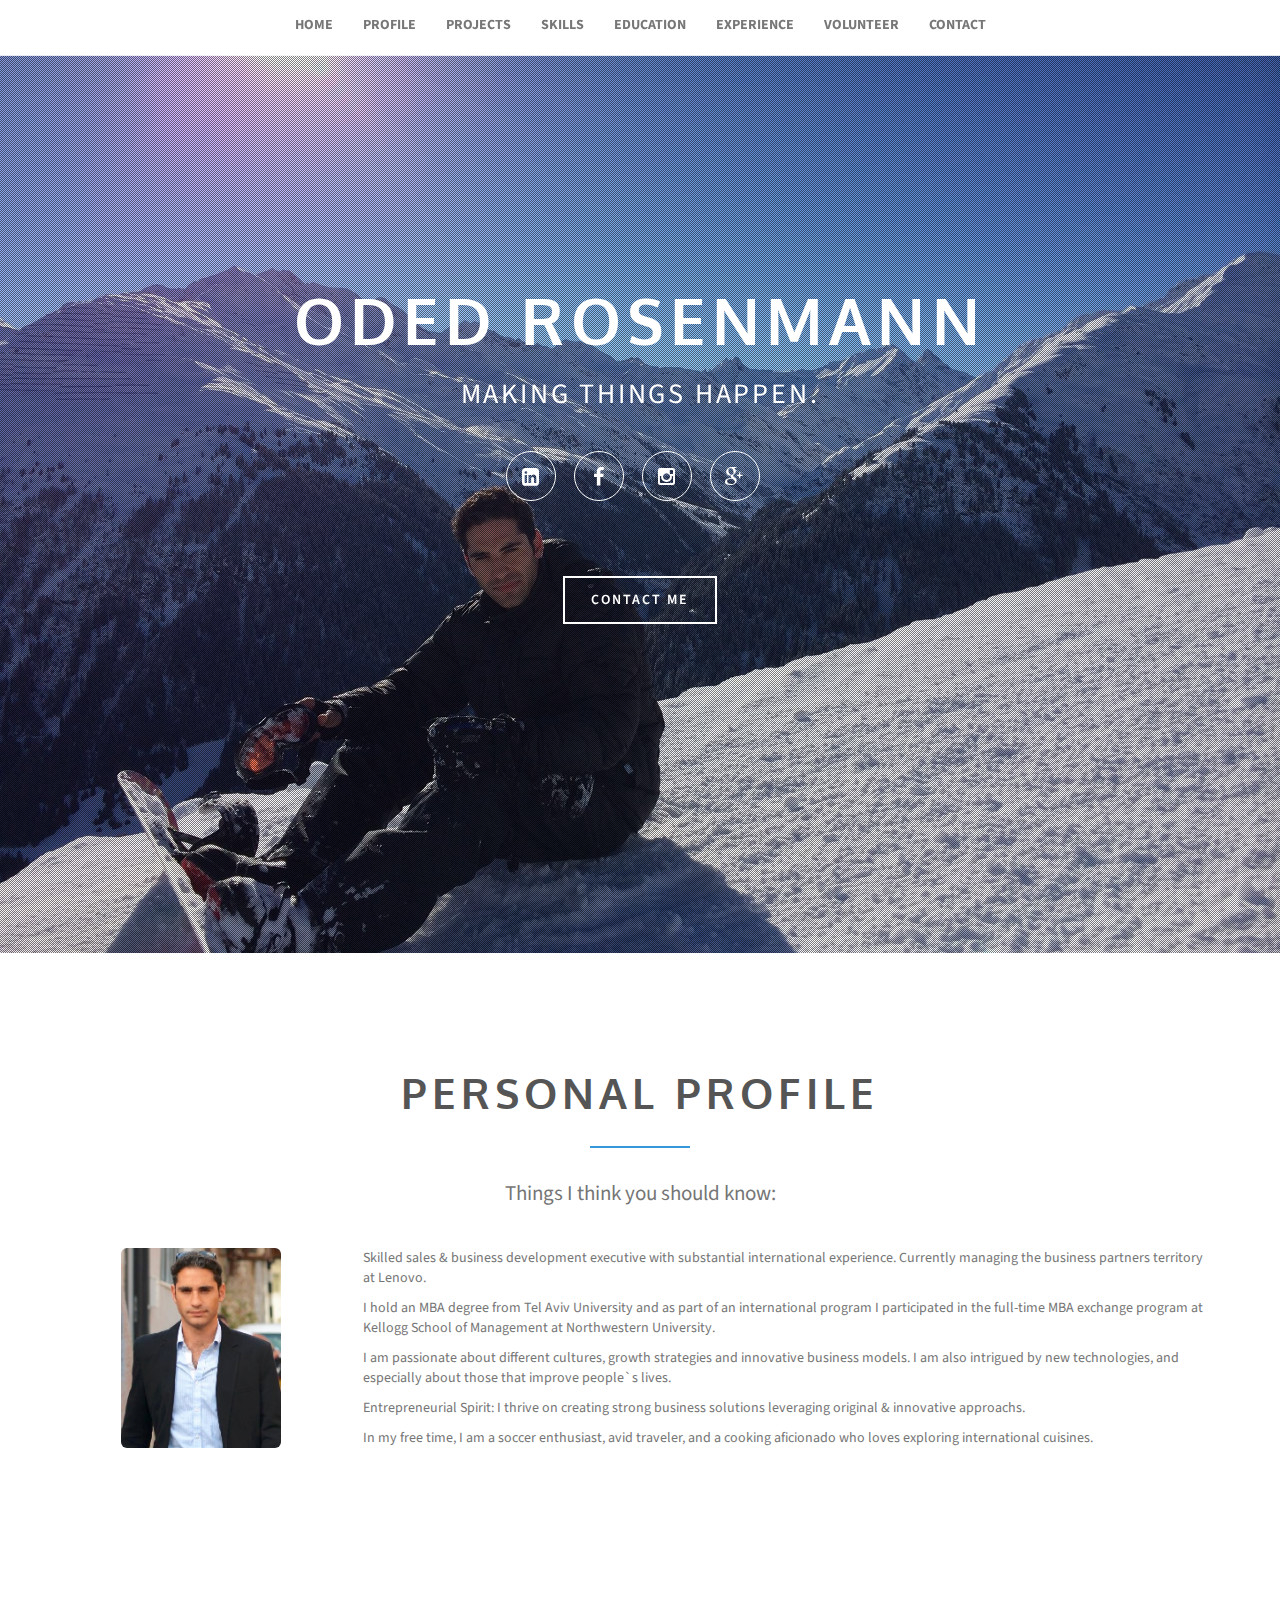
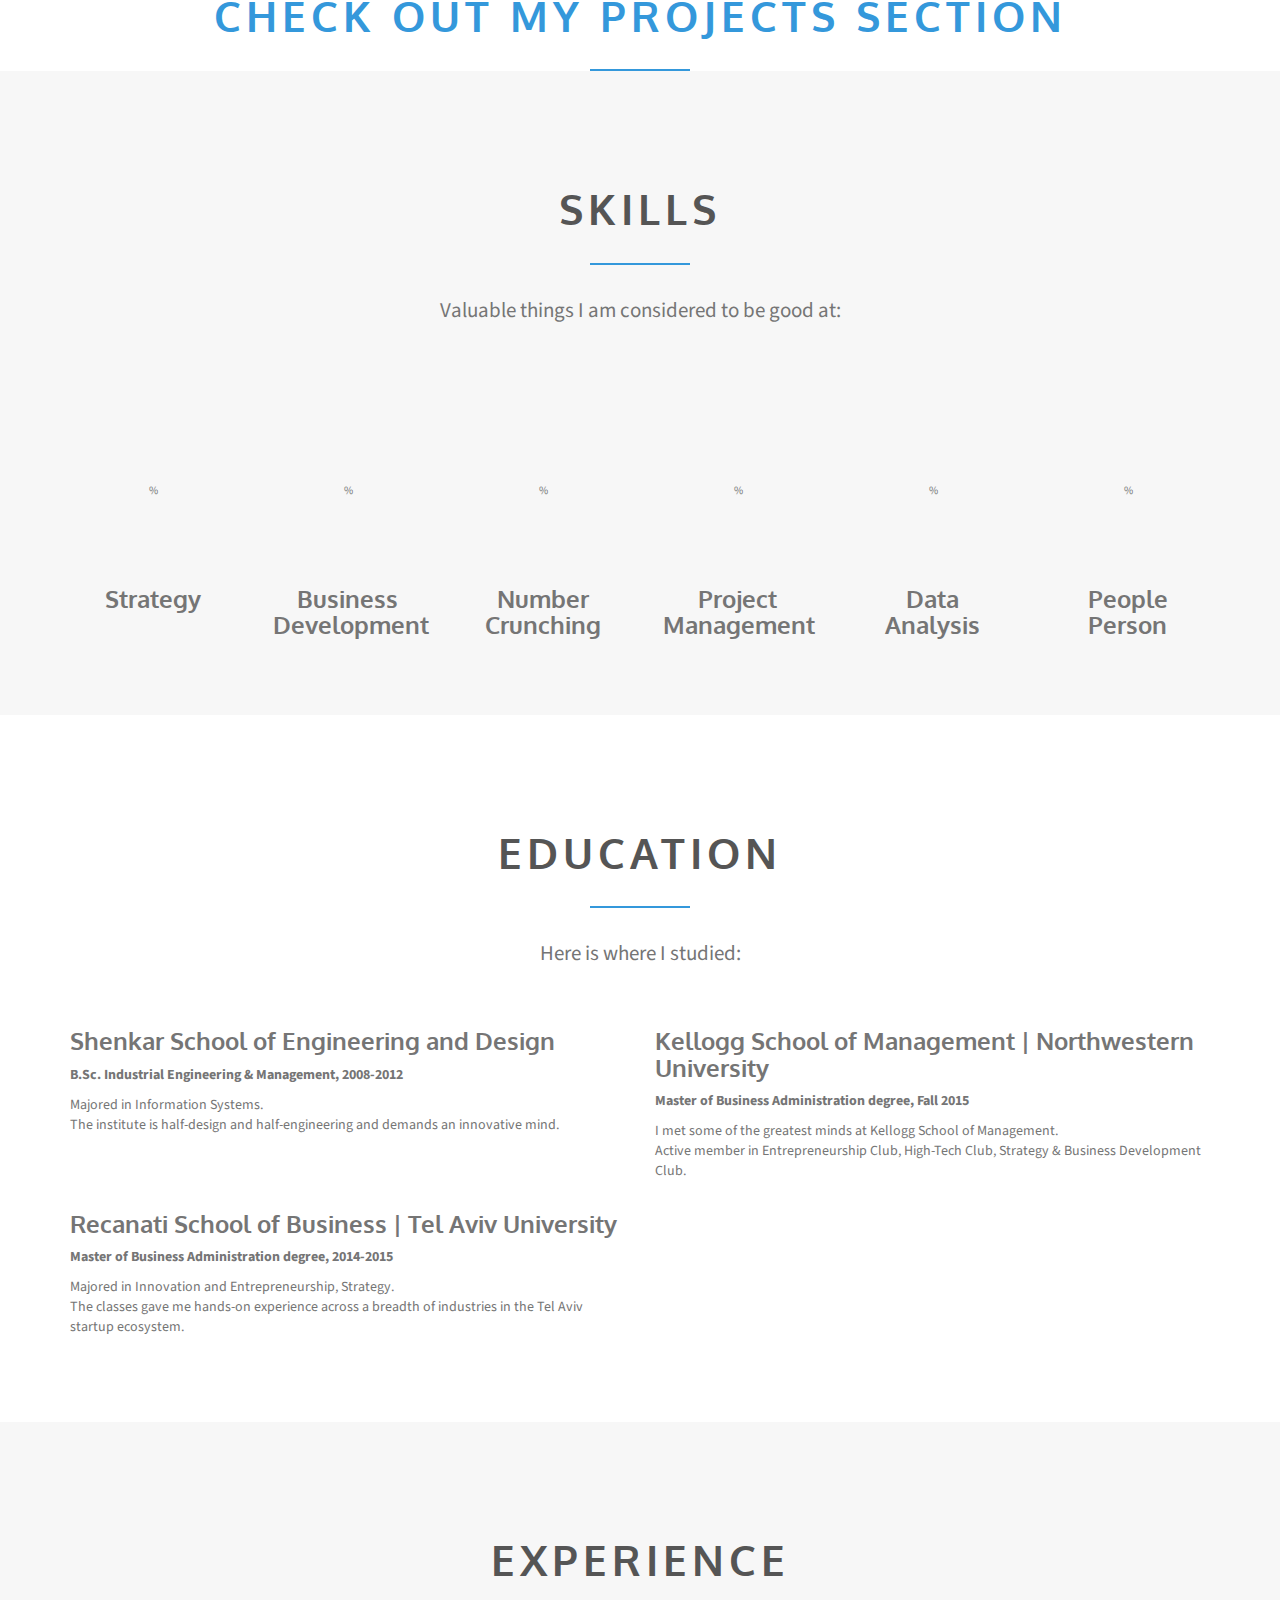
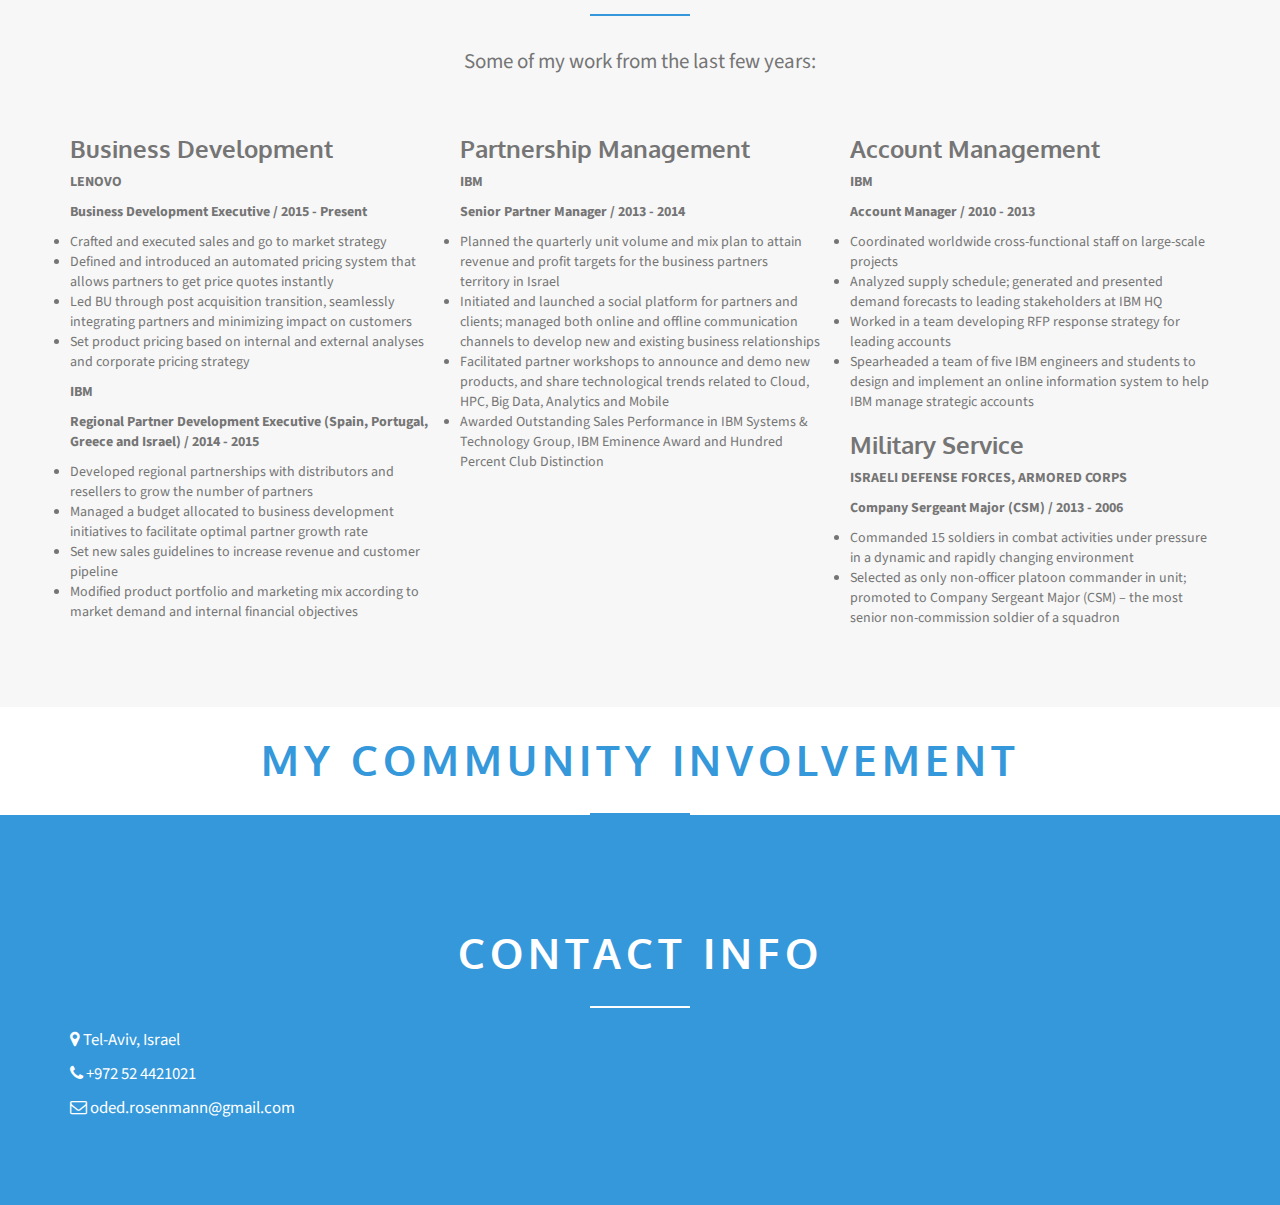
==== index.html @ b664fdc0 "beforeFinal" ====
<!DOCTYPE html>
<!--[if lt IE 7]>      <html class="no-js lt-ie9 lt-ie8 lt-ie7"> <![endif]-->
<!--[if IE 7]>         <html class="no-js lt-ie9 lt-ie8"> <![endif]-->
<!--[if IE 8]>         <html class="no-js lt-ie9"> <![endif]-->
<!--[if gt IE 8]><!-->
<html class="no-js">
<!--<![endif]-->

<head>
    <meta charset="utf-8">
    <meta http-equiv="X-UA-Compatible" content="IE=edge">
    <title>Oded Rosenmann</title>
    <meta name="description" content="">
    <meta name="viewport" content="width=device-width, initial-scale=1">
    <meta name="author" content="">

    <!-- Place favicon.ico and apple-touch-icon.png in the root directory -->

    <!-- Bootstrap core CSS -->
    <link rel="stylesheet" href="css/bootstrap.min.css">
    <!-- Fonts from Font Awsome -->
    <link rel="stylesheet" href="css/font-awesome.min.css">
    <!-- Magnific popup -->
    <link rel="stylesheet" href="css/magnific-popup.css">
  <!-- Vegas slider -->
    <link rel="stylesheet" href="css/vegas.min.css">
    <!-- Custom styles for this template -->
    <link rel="stylesheet" href="css/main.css">

    <!-- Color styles -->
    <link rel="stylesheet" href="css/colors/blue.css">
    <!-- <link rel="stylesheet" href="css/colors/yellow.css">-->
    <!-- <link rel="stylesheet" href="css/colors/red.css">-->
    <!--  <link rel="stylesheet" href="css/colors/purple.css">-->
    <!--  <link rel="stylesheet" href="css/colors/orange.css">-->
    <!--  <link rel="stylesheet" href="css/colors/green.css">-->

    <!-- Feature detection -->
    <script src="js/modernizr-2.6.2.min.js"></script>
    <!-- Fonts -->
    <link href='http://fonts.googleapis.com/css?family=Source+Sans+Pro:300,400,600,700,900,300italic,400italic,600italic,700italic,900italic' rel='stylesheet' type='text/css'>
    <link href='http://fonts.googleapis.com/css?family=Oxygen:400,700' rel='stylesheet' type='text/css'>

    <!-- HTML5 shim and Respond.js IE8 support of HTML5 elements and media queries -->
    <!--[if lt IE 9]>
          <script src="js/html5shiv.js"></script>
          <script src="js/respond.min.js"></script>
        <![endif]-->
</head>

<body>
<style type="text/css">
ul {list-style:none;} 

ul li {float:left;} 

ul li a { text-decoration:none; color:#000000; cursor:auto;}
  </style>
    <div class="navbar navbar-default navbar-static-top" role="navigation">
        <div class="container">
            <div class="navbar-header">
                <button type="button" class="navbar-toggle collapsed" data-toggle="collapse" data-target=".navbar-collapse">
                    <span class="sr-only">Toggle navigation</span>
                    <span class="icon-bar"></span>
                    <span class="icon-bar"></span>
                    <span class="icon-bar"></span>
                </button>
            </div>
            <div class="navbar-collapse collapse">
                <ul class="nav navbar-nav" id="main-menu">
                    <li><a href="#page-welcome">Home</a>
                    </li>
                    <li><a href="#page-profile">Profile</a>
                    </li>
                    <li><a href="#page-projects">Projects</a></li>
                    </li>
                    <li><a href="#page-skills">Skills</a>
                    </li>
                    <li><a href="#page-education">Education</a>
                    </li>
                    <li><a href="#page-experience">Experience</a>
                    </li>
                    <li><a href="#page-community">Volunteer</a>
                    </li>
                    <li><a href="#page-contact">Contact</a>
                    </li>
                </ul>
            </div>
            <!--/.nav-collapse -->
        </div>
    </div>
    <!-- welcome begins -->
    <section id="page-welcome" class="page-welcome">
        <div>
            <ul class="slider-controls">
                <li>
                    <a id="vegas-next" class="next" href="javascript:void(0)"></a>
                </li>
                <li>
                    <a id="vegas-prev" class="prev" href="javascript:void(0)"></a>
                </li>
            </ul>
        </div>
        <div class="container">
            <div class="row">
                <header class="centered">
                    <h1>Oded Rosenmann</h1>
                    <p>Making things happen.</p>
                </header>
                <div class="social-icons">
                    <a href="https://www.linkedin.com/in/odedrosenmann" class="btn btn-round btn-clear btn-linkedin"><i class="fa fa-linkedin-square"></i></a>
                    <a href="https://www.facebook.com/oded.rosenmann" class="btn btn-round btn-clear btn-facebook"><i class="fa fa-facebook"></i></a>
                    <a href="https://www.instagram.com/oded_rosenmann/" class="btn btn-round btn-clear btn-instagram"><i class="fa fa-instagram"></i></a>
                    <a href="https://plus.google.com/104380314868274788963" class="btn btn-round btn-clear btn-google"><i class="fa fa-google-plus"></i></a>
                </div>
                <a href="#page-contact" class="btn btn-default hire-me">Contact Me</a>
            </div>
        </div>
    </section>
    <!-- welcome ends -->
    <!-- profile begins -->
    <section id="page-profile" class="page-profile">
        <div class="container">
            <header class="section-header">
                <h2 class="section-title">Personal Profile</h2>
                <div class="spacer"></div>
                <p class="section-subtitle">Things I think you should know:</p>
            </header>
            <div class="row">
                <div class="col-md-3 col-sm-12 col-xs-12">
                    <div class="profile"><img src="img/Oded.jpg" alt="profile" class="img-rounded"/>
                    </div>
                </div>
                <div class="col-md-9 col-sm-12 col-xs-12">
                    <p>Skilled sales & business development executive with substantial international experience. Currently managing the business partners territory at Lenovo.</p>
                    <p>I hold an MBA degree from Tel Aviv University and as part of an international program I participated in the full-time MBA exchange program at Kellogg School of Management at Northwestern University.</p>
                    <p>I am passionate about different cultures, growth strategies and innovative business models. I am also intrigued by new technologies, and especially about those that improve people`s lives.</p>
                    <p>Entrepreneurial Spirit: I thrive on creating strong business solutions leveraging original & innovative approachs.</p>
                    <p>In my free time, I am a soccer enthusiast, avid traveler, and a cooking aficionado who loves exploring international cuisines.</p>
                </div>
            </div>
        </div>
    </section>
    <!-- profile ends -->
    <!-- projects begins -->
     <section id="page-projects" class="page-projects" >
       <div class="container" >
                <header class="section-header">
                    <div><p><font color="white">.</font></p></div>
                    <h4 class="section-title" href="http://odedrosenmann.github.io/projects" target="_blank"><span><a href="http://odedrosenmann.github.io/projects" target="_blank">Check out my projects section</a></span></h4>
                     <div class="spacer"></div>
                </header>
       </div>
    </section>
    <!-- projects ends -->
    <!-- skills begins -->
    <section id="page-skills" class="page-skills">
        <div class="container">

            <header class="section-header">
                <h2 class="section-title"><span>Skills</span></h2>
                <div class="spacer"></div>
                <p class="section-subtitle">Valuable things I am considered to be good at:</p>
            </header>
            <div class="row">
                <div class="col-md-2 col-sm-12 col-xs-12">
                    <span class="chart" data-percent="87">
                      <span class="percent"></span>
                    <h3>Strategy</h3>
                    </span>
                </div>
                <div class="col-md-2 col-sm-12 col-xs-12">
                    <span class="chart" data-percent="92">
                      <span class="percent"></span>
                    <h3>Business Development</h3>
                    </span>
                </div>
                <div class="col-md-2 col-sm-12 col-xs-12">
                    <span class="chart" data-percent="93">
                      <span class="percent"></span>
                    <h3>Number Crunching</h3>
                    </span>
                </div>
                <div class="col-md-2 col-sm-12 col-xs-12">
                    <span class="chart" data-percent="85">
                      <span class="percent"></span>
                    <h3>Project Management</h3>
                    </span>
                </div>
                <div class="col-md-2 col-sm-12 col-xs-12">
                    <span class="chart" data-percent="86">
                      <span class="percent"></span>
                    <h3>Data Analysis</h3>
                    </span>
                </div>
                <div class="col-md-2 col-sm-12 col-xs-12">
                    <span class="chart" data-percent="95">
                      <span class="percent"></span>
                    <h3>People Person</h3>
                    </span>
                </div>
            </div>
        </div>
    </section>
    <!-- skills ends -->
    <!-- education begins -->
    <section id="page-education" class="page-education">
        <div class="container">
            <header class="section-header">
                <h2 class="section-title"><span>Education</span></h2>
                <div class="spacer"></div>
                <p class="section-subtitle">Here is where I studied:</p>
            </header>
            <div class="row">
                <div class="col-md-6 col-sm-12 col-xs-12">
                    <article class="education">
                        <header>
                            <h3>Shenkar School of Engineering and Design</h3>
                            <p><strong>B.Sc. Industrial Engineering & Management, 2008-2012</strong></p>
                        </header>
                        <p>Majored in Information Systems.<br>The institute is half-design and half-engineering and demands an innovative mind.</p>
                    </article>
                </div>
                <div class="col-md-6 col-sm-12 col-xs-12">
                    <article class="education">
                        <header>
                            <h3>Kellogg School of Management | Northwestern University</h3>
                            <p><strong>Master of Business Administration degree, Fall 2015</strong></p>
                        </header>
                        <p>I met some of the greatest minds at Kellogg School of Management.<br>Active member in Entrepreneurship Club, High-Tech Club, Strategy & Business Development Club.</p>
                    </article>
                </div>
                <div class="col-md-6 col-sm-12 col-xs-12">
                <article class="education">
                  <header>
                    <h3>Recanati School of Business | Tel Aviv University</h3>
                    <p><strong>Master of Business Administration degree, 2014-2015</strong> </p>
                  </header>
                    <p>Majored in Innovation and Entrepreneurship, Strategy.<br>The classes gave me hands-on experience across a breadth of industries in the Tel Aviv startup ecosystem. </p>
                </article>
                </div>
            </div>
        </div>
    </section>
    <!-- education ends -->
    <!-- experience begins -->
    <section id="page-experience" class="page-experience">
        <div class="container">
            <header class="section-header">
                <h2 class="section-title"><span>Experience</span></h2>
                <div class="spacer"></div>
                <p class="section-subtitle">Some of my work from the last few years:</p>
            </header>
            <div class="row">
                <div class="col-md-4 col-sm-12 col-xs-12">
                    <article class="experience">
                        <header>
                            <h3>Business Development</h3>
                            <p><b>LENOVO</b></p>
                            <p><b>Business Development Executive / 2015 - Present</b></p>
                        </header>
                        <p>
                        <li>Crafted and executed sales and go to market strategy</li>
                        <li>Defined and introduced an automated pricing system that allows partners to get price quotes instantly</li>
                        <li>Led BU through post acquisition transition, seamlessly integrating partners and minimizing impact on customers</li>
                        <li>Set product pricing based on internal and external analyses and corporate pricing strategy</li></p>
                        <header>
                            <p><b>IBM</b></p>
                            <p><b>Regional Partner Development Executive (Spain, Portugal, Greece and Israel) / 2014 - 2015</b></p>
                        </header>
                        <p>
                        <li>Developed regional partnerships with distributors and resellers to grow the number of partners</li>
                        <li>Managed a budget allocated to business development initiatives to facilitate optimal partner growth rate</li>
                        <li>Set new sales guidelines to increase revenue and customer pipeline</li>
                        <li>Modified product portfolio and marketing mix according to market demand and internal financial objectives</li></p>
                    </article>
                </div>
                <div class="col-md-4 col-sm-12 col-xs-12">
                    <article class="experience">
                        <header>
                            <h3>Partnership Management</h3>
                            <p><b>IBM</b></p>
                            <p><b>Senior Partner Manager / 2013 - 2014</b></p>
                        </header>
                        <p>
                        <li>Planned the quarterly unit volume and mix plan to attain revenue and profit targets for the business partners territory in Israel</li>
                        <li>Initiated and launched a social platform for partners and clients; managed both online and offline communication channels to develop new and existing business relationships</li>
                        <li>Facilitated partner workshops to announce and demo new products, and share technological trends related to Cloud, HPC, Big Data, Analytics and Mobile</li>
                        <li>Awarded Outstanding Sales Performance in IBM Systems & Technology Group, IBM Eminence Award and Hundred Percent Club Distinction</li></p>
                    </article>
                </div>
                <div class="col-md-4 col-sm-12 col-xs-12">
                    <article class="experience">
                        <header>
                            <h3>Account Management</h3>
                            <p><b>IBM</b></p>
                            <p><b>Account Manager / 2010 - 2013</b></p>
                        </header>
                        <p>
                        <li>Coordinated worldwide cross-functional staff on large-scale projects</li>
                        <li>Analyzed supply schedule; generated and presented demand forecasts to leading stakeholders at IBM HQ</li>
                        <li>Worked in a team developing RFP response strategy for leading accounts</li>
                        <li>Spearheaded a team of five IBM engineers and students to design and implement an online information system to help IBM manage strategic accounts</li></p>
                        <header>
                            <h3>Military Service</h3>
                            <p><b>ISRAELI DEFENSE FORCES, ARMORED CORPS</b></p>
                            <p><b>Company Sergeant Major (CSM) / 2013 - 2006</b></p>
                        </header>
                        <p>
                        <li>Commanded 15 soldiers in combat activities under pressure in a dynamic and rapidly changing environment</li>
                        <li>Selected as only non-officer platoon commander in unit; promoted to Company Sergeant Major (CSM) – the most senior non-commission soldier of a squadron</li>
                    </article>
                </div>
            </div>
        </div>
    </section>
    <!-- experience ends -->
    <!-- community begins -->
     <section id="page-community" class="page-community" >
       <div class="container" >
                <header class="section-header">
                    <h4 class="section-title" href="http://odedrosenmann.github.io/community.html" target="_blank"><span><a href="http://odedrosenmann.github.io/community.html" target="_blank">My community involvement</a></span></h4>
                     <div class="spacer"></div>
                </header>
       </div>
    </section>
    <!-- community ends -->
    <!-- contact begins -->
    <section id="page-contact" class="page-contact">
        <div class="container">
            <header class="section-header">
                <h2 class="section-title"><span>Contact Info</span></h2>
                <div class="spacer"></div>
            </header>
            <div class="row">
                <div class="col-sm-12 col-sm-12 col-xs-12 contact-info">
                    <h3></h3>
                    <p><i class="fa fa-map-marker"></i> Tel-Aviv, Israel </p>
                    <p><i class="fa fa-phone"></i> +972 52 4421021</p>
                    <p><i class="fa fa-envelope-o"></i> oded.rosenmann@gmail.com</p>
                </div>
            </div>
            <!-- End row -->

        </div>
    </section>
    <!-- contact ends -->


    <script src="js/jquery-2.1.3.min.js"></script>
    <script src="js/bootstrap.min.js"></script>
    <script src="js/jquery.scrollTo.js"></script>
    <script src="js/jquery.nav.js"></script>
    <script src="js/jquery.sticky.js"></script>
    <script src="js/jquery.easypiechart.min.js"></script>
    <script src="js/vegas.js"></script>
    <script src="js/jquery.isotope.min.js"></script>
    <script src="js/jquery.magnific-popup.min.js"></script>
    <script src="js/waypoints.min.js"></script>
    <script src="js/jqBootstrapValidation.js"></script>
    <script src="js/contact_me.js"></script>
    <script src="js/main.js"></script>
  
</body>

</html>
---- css/vegas.min.css ----
.vegas-overlay,.vegas-slide,.vegas-slide-inner,.vegas-timer,.vegas-wrapper{position:absolute;top:0;left:0;bottom:0;right:0;overflow:hidden;border:none;padding:0;margin:0}.vegas-overlay{opacity:.5;background:url(overlays/02.png) center center}.vegas-timer{top:auto;bottom:0;height:2px}.vegas-timer-progress{width:0;height:100%;background:#fff;-webkit-transition:width ease-out;transition:width ease-out}.vegas-timer-running .vegas-timer-progress{width:100%}.vegas-slide,.vegas-slide-inner{margin:0;padding:0;background:center center no-repeat;-webkit-transform:translateZ(0);transform:translateZ(0)}body .vegas-container{overflow:hidden!important;position:relative}.vegas-video{min-width:100%;min-height:100%;width:auto;height:auto}body.vegas-container{overflow:auto;position:static;z-index:-2}body.vegas-container>.vegas-overlay,body.vegas-container>.vegas-slide,body.vegas-container>.vegas-timer{position:fixed;z-index:-1}:root body.vegas-container>.vegas-overlay,:root body.vegas-container>.vegas-slide,_::full-page-media,_:future{bottom:-76px}.vegas-transition-fade,.vegas-transition-fade2{opacity:0}.vegas-transition-fade-in,.vegas-transition-fade2-in{opacity:1}.vegas-transition-fade2-out{opacity:0}.vegas-transition-blur,.vegas-transition-blur2{opacity:0;-webkit-filter:blur(32px);filter:blur(32px)}.vegas-transition-blur-in,.vegas-transition-blur2-in{opacity:1;-webkit-filter:blur(0px);filter:blur(0px)}.vegas-transition-blur2-out{opacity:0}.vegas-transition-flash,.vegas-transition-flash2{opacity:0;-webkit-filter:brightness(25);filter:brightness(25)}.vegas-transition-flash-in,.vegas-transition-flash2-in{opacity:1;-webkit-filter:brightness(1);filter:brightness(1)}.vegas-transition-flash2-out{opacity:0;-webkit-filter:brightness(25);filter:brightness(25)}.vegas-transition-negative,.vegas-transition-negative2{opacity:0;-webkit-filter:invert(100%);filter:invert(100%)}.vegas-transition-negative-in,.vegas-transition-negative2-in{opacity:1;-webkit-filter:invert(0);filter:invert(0)}.vegas-transition-negative2-out{opacity:0;-webkit-filter:invert(100%);filter:invert(100%)}.vegas-transition-burn,.vegas-transition-burn2{opacity:0;-webkit-filter:contrast(1000%) saturate(1000%);filter:contrast(1000%) saturate(1000%)}.vegas-transition-burn-in,.vegas-transition-burn2-in{opacity:1;-webkit-filter:contrast(100%) saturate(100%);filter:contrast(100%) saturate(100%)}.vegas-transition-burn2-out{opacity:0;-webkit-filter:contrast(1000%) saturate(1000%);filter:contrast(1000%) saturate(1000%)}.vegas-transition-slideLeft,.vegas-transition-slideLeft2{-webkit-transform:translateX(100%);-ms-transform:translateX(100%);transform:translateX(100%)}.vegas-transition-slideLeft-in,.vegas-transition-slideLeft2-in{-webkit-transform:translateX(0%);-ms-transform:translateX(0%);transform:translateX(0%)}.vegas-transition-slideLeft2-out,.vegas-transition-slideRight,.vegas-transition-slideRight2{-webkit-transform:translateX(-100%);-ms-transform:translateX(-100%);transform:translateX(-100%)}.vegas-transition-slideRight-in,.vegas-transition-slideRight2-in{-webkit-transform:translateX(0%);-ms-transform:translateX(0%);transform:translateX(0%)}.vegas-transition-slideRight2-out{-webkit-transform:translateX(100%);-ms-transform:translateX(100%);transform:translateX(100%)}.vegas-transition-slideUp,.vegas-transition-slideUp2{-webkit-transform:translateY(100%);-ms-transform:translateY(100%);transform:translateY(100%)}.vegas-transition-slideUp-in,.vegas-transition-slideUp2-in{-webkit-transform:translateY(0%);-ms-transform:translateY(0%);transform:translateY(0%)}.vegas-transition-slideDown,.vegas-transition-slideDown2,.vegas-transition-slideUp2-out{-webkit-transform:translateY(-100%);-ms-transform:translateY(-100%);transform:translateY(-100%)}.vegas-transition-slideDown-in,.vegas-transition-slideDown2-in{-webkit-transform:translateY(0%);-ms-transform:translateY(0%);transform:translateY(0%)}.vegas-transition-slideDown2-out{-webkit-transform:translateY(100%);-ms-transform:translateY(100%);transform:translateY(100%)}.vegas-transition-zoomIn,.vegas-transition-zoomIn2{-webkit-transform:scale(0);-ms-transform:scale(0);transform:scale(0);opacity:0}.vegas-transition-zoomIn-in,.vegas-transition-zoomIn2-in{-webkit-transform:scale(1);-ms-transform:scale(1);transform:scale(1);opacity:1}.vegas-transition-zoomIn2-out,.vegas-transition-zoomOut,.vegas-transition-zoomOut2{-webkit-transform:scale(2);-ms-transform:scale(2);transform:scale(2);opacity:0}.vegas-transition-zoomOut-in,.vegas-transition-zoomOut2-in{-webkit-transform:scale(1);-ms-transform:scale(1);transform:scale(1);opacity:1}.vegas-transition-zoomOut2-out{-webkit-transform:scale(0);-ms-transform:scale(0);transform:scale(0);opacity:0}.vegas-transition-swirlLeft,.vegas-transition-swirlLeft2{-webkit-transform:scale(2) rotate(35deg);-ms-transform:scale(2) rotate(35deg);transform:scale(2) rotate(35deg);opacity:0}.vegas-transition-swirlLeft-in,.vegas-transition-swirlLeft2-in{-webkit-transform:scale(1) rotate(0deg);-ms-transform:scale(1) rotate(0deg);transform:scale(1) rotate(0deg);opacity:1}.vegas-transition-swirlLeft2-out,.vegas-transition-swirlRight,.vegas-transition-swirlRight2{-webkit-transform:scale(2) rotate(-35deg);-ms-transform:scale(2) rotate(-35deg);transform:scale(2) rotate(-35deg);opacity:0}.vegas-transition-swirlRight-in,.vegas-transition-swirlRight2-in{-webkit-transform:scale(1) rotate(0deg);-ms-transform:scale(1) rotate(0deg);transform:scale(1) rotate(0deg);opacity:1}.vegas-transition-swirlRight2-out{-webkit-transform:scale(2) rotate(35deg);-ms-transform:scale(2) rotate(35deg);transform:scale(2) rotate(35deg);opacity:0}.vegas-animation-kenburns{-webkit-animation:kenburns ease-out;animation:kenburns ease-out}@-webkit-keyframes kenburns{0%{-webkit-transform:scale(1.5);transform:scale(1.5)}100%{-webkit-transform:scale(1);transform:scale(1)}}@keyframes kenburns{0%{-webkit-transform:scale(1.5);transform:scale(1.5)}100%{-webkit-transform:scale(1);transform:scale(1)}}.vegas-animation-kenburnsUp{-webkit-animation:kenburnsUp ease-out;animation:kenburnsUp ease-out}@-webkit-keyframes kenburnsUp{0%{-webkit-transform:scale(1.5) translate(0,10%);transform:scale(1.5) translate(0,10%)}100%{-webkit-transform:scale(1) translate(0,0);transform:scale(1) translate(0,0)}}@keyframes kenburnsUp{0%{-webkit-transform:scale(1.5) translate(0,10%);transform:scale(1.5) translate(0,10%)}100%{-webkit-transform:scale(1) translate(0,0);transform:scale(1) translate(0,0)}}.vegas-animation-kenburnsDown{-webkit-animation:kenburnsDown ease-out;animation:kenburnsDown ease-out}@-webkit-keyframes kenburnsDown{0%{-webkit-transform:scale(1.5) translate(0,-10%);transform:scale(1.5) translate(0,-10%)}100%{-webkit-transform:scale(1) translate(0,0);transform:scale(1) translate(0,0)}}@keyframes kenburnsDown{0%{-webkit-transform:scale(1.5) translate(0,-10%);transform:scale(1.5) translate(0,-10%)}100%{-webkit-transform:scale(1) translate(0,0);transform:scale(1) translate(0,0)}}.vegas-animation-kenburnsLeft{-webkit-animation:kenburnsLeft ease-out;animation:kenburnsLeft ease-out}@-webkit-keyframes kenburnsLeft{0%{-webkit-transform:scale(1.5) translate(10%,0);transform:scale(1.5) translate(10%,0)}100%{-webkit-transform:scale(1) translate(0,0);transform:scale(1) translate(0,0)}}@keyframes kenburnsLeft{0%{-webkit-transform:scale(1.5) translate(10%,0);transform:scale(1.5) translate(10%,0)}100%{-webkit-transform:scale(1) translate(0,0);transform:scale(1) translate(0,0)}}.vegas-animation-kenburnsRight{-webkit-animation:kenburnsRight ease-out;animation:kenburnsRight ease-out}@-webkit-keyframes kenburnsRight{0%{-webkit-transform:scale(1.5) translate(-10%,0);transform:scale(1.5) translate(-10%,0)}100%{-webkit-transform:scale(1) translate(0,0);transform:scale(1) translate(0,0)}}@keyframes kenburnsRight{0%{-webkit-transform:scale(1.5) translate(-10%,0);transform:scale(1.5) translate(-10%,0)}100%{-webkit-transform:scale(1) translate(0,0);transform:scale(1) translate(0,0)}}.vegas-animation-kenburnsUpLeft{-webkit-animation:kenburnsUpLeft ease-out;animation:kenburnsUpLeft ease-out}@-webkit-keyframes kenburnsUpLeft{0%{-webkit-transform:scale(1.5) translate(10%,10%);transform:scale(1.5) translate(10%,10%)}100%{-webkit-transform:scale(1) translate(0,0);transform:scale(1) translate(0,0)}}@keyframes kenburnsUpLeft{0%{-webkit-transform:scale(1.5) translate(10%,10%);transform:scale(1.5) translate(10%,10%)}100%{-webkit-transform:scale(1) translate(0,0);transform:scale(1) translate(0,0)}}.vegas-animation-kenburnsUpRight{-webkit-animation:kenburnsUpRight ease-out;animation:kenburnsUpRight ease-out}@-webkit-keyframes kenburnsUpRight{0%{-webkit-transform:scale(1.5) translate(-10%,10%);transform:scale(1.5) translate(-10%,10%)}100%{-webkit-transform:scale(1) translate(0,0);transform:scale(1) translate(0,0)}}@keyframes kenburnsUpRight{0%{-webkit-transform:scale(1.5) translate(-10%,10%);transform:scale(1.5) translate(-10%,10%)}100%{-webkit-transform:scale(1) translate(0,0);transform:scale(1) translate(0,0)}}.vegas-animation-kenburnsDownLeft{-webkit-animation:kenburnsDownLeft ease-out;animation:kenburnsDownLeft ease-out}@-webkit-keyframes kenburnsDownLeft{0%{-webkit-transform:scale(1.5) translate(10%,-10%);transform:scale(1.5) translate(10%,-10%)}100%{-webkit-transform:scale(1) translate(0,0);transform:scale(1) translate(0,0)}}@keyframes kenburnsDownLeft{0%{-webkit-transform:scale(1.5) translate(10%,-10%);transform:scale(1.5) translate(10%,-10%)}100%{-webkit-transform:scale(1) translate(0,0);transform:scale(1) translate(0,0)}}.vegas-animation-kenburnsDownRight{-webkit-animation:kenburnsDownRight ease-out;animation:kenburnsDownRight ease-out}@-webkit-keyframes kenburnsDownRight{0%{-webkit-transform:scale(1.5) translate(-10%,-10%);transform:scale(1.5) translate(-10%,-10%)}100%{-webkit-transform:scale(1) translate(0,0);transform:scale(1) translate(0,0)}}@keyframes kenburnsDownRight{0%{-webkit-transform:scale(1.5) translate(-10%,-10%);transform:scale(1.5) translate(-10%,-10%)}100%{-webkit-transform:scale(1) translate(0,0);transform:scale(1) translate(0,0)}}
---- css/main.css ----
/* ==========================================================================
   Articulate v1.0
   ========================================================================== */
/* ==========================================================================
   Base styles
   ========================================================================== */

html, body {
    height: 100%;
    width: 100%;
    font-family: 'Source Sans Pro', Helvetica, Arial, sans-serif;
    color: #757575;
}
img {
    width: 160px;
    display: block;
    margin-left: auto;
    margin-right: auto;
}
a:link, a:visited {
    outline: 0;
}
a:hover, a:active {
    text-decoration: none;
}
h1, h2, h3, h4, h5, h6 {
    font-family: 'Oxygen', sans-serif;
    font-weight: 700;
}
/* ==========================================================================
   Navigation
   ========================================================================== */

.navbar {
    width: 100%;
}
.navbar-default {
    background: rgba(255, 255, 255, 0.85);
    border: none;
    color: #777;
    text-transform: uppercase;
    display: inline-block;
    text-align: center;
    position: fixed;
}
.navbar-nav {
    margin: 0 auto;
    padding: 0;
    list-style: none;
    display: inline-block;
    float: none;
    font-size: 1em;
    font-weight: bold;
}
.navbar-default .navbar-nav>li>a:hover, .navbar-default .navbar-nav>li>a:focus {
    background-color: transparent;
}
.navbar-default .navbar-nav>.active>a, .navbar-default .navbar-nav>.active>a:hover, .navbar-default .navbar-nav>.active>a:focus {
    background: none;
}
/* ==========================================================================
  Layout 
   ========================================================================== */

#page-welcome {
    width: 100%;
    height: 100%!important;
    position: relative;
    overflow: hidden;
    text-align: center;
    -webkit-background-size: cover;
    -moz-background-size: cover;
    -o-background-size: cover;
    background-size: cover;
}
#page-welcome header {
    color: #fff;
    padding-top: 20%;
}
#page-welcome header h1 {
    margin: 0;
    padding: 0;
    font-size: 4.5em;
    font-weight: 700;
    letter-spacing: 0.1em;
    line-height: 1em;
    text-transform: uppercase;
}
#page-welcome header p {
    font-size: 2em;
    display: inline-block;
    margin-bottom: 5px;
    padding: 0 8px;
    letter-spacing: 0.1em;
    line-height: 3em;
    text-transform: uppercase;
}
#page-profile {
    padding: 75px 0;
    background: #fff;
}
#page-skills {
    padding: 75px 0;
    background: #f7f7f7;
    text-align: center;
}
#page-education {
    padding: 75px 0;
    background: #fff;
}
#page-experience {
    padding: 75px 0;
    background: #f7f7f7;
}
#page-portfolio {
    padding: 75px 0;
    background: #fff;
}
#page-contact {
    padding: 75px 0;
}
#page-contact .contact-info p {
    font-size: 1.2em;
}
/* ==========================================================================
   Portfolio   
   ========================================================================== */

#grid-controls-wrapper {
    text-align: center;
    float: none;
    width: 100%;
}
.center-pills {
    display: inline-block;
}
#grid .mix {
    width: 200px;
    height: 150px;
    vertical-align: top;
    margin: 15px 15px 15px 0;
    color: #fff;
    text-align: center;
}
#grid .mix .thumbnail {
    border: 2px thin #F7F7F7;
    padding: 0;
    border-radius: 0;
}
#grid .mix .overlay {
    width: 200px;
    height: 200px;
    position: absolute;
    opacity: 0;
	top:0;
}
#grid .mix .overlay:hover {
    opacity: .8;
}
#grid .mix .overlay i {
    font-size: 2em;
    opacity: 1;
    color: #fff;
    padding-top: 30%;
}
.isotope-item {
    z-index: 2;
}
.isotope-hidden.isotope-item {
    pointer-events: none;
    z-index: 1;
}
.isotope, .isotope .isotope-item {
    /* change duration value to whatever you like */
    
    -webkit-transition-duration: 0.8s;
    -moz-transition-duration: 0.8s;
    -ms-transition-duration: 0.8s;
    -o-transition-duration: 0.8s;
    transition-duration: 0.8s;
}
.isotope {
    -webkit-transition-property: height, width;
    -moz-transition-property: height, width;
    -ms-transition-property: height, width;
    -o-transition-property: height, width;
    transition-property: height, width;
}
.isotope .isotope-item {
    -webkit-transition-property: -webkit-transform, opacity;
    -moz-transition-property: -moz-transform, opacity;
    -ms-transition-property: -ms-transform, opacity;
    -o-transition-property: -o-transform, opacity;
    transition-property: transform, opacity;
}
/**** disabling Isotope CSS3 transitions ****/

.isotope.no-transition, .isotope.no-transition .isotope-item, .isotope .isotope-item.no-transition {
    -webkit-transition-duration: 0s;
    -moz-transition-duration: 0s;
    -ms-transition-duration: 0s;
    -o-transition-duration: 0s;
    transition-duration: 0s;
}
/* ==========================================================================
   Vegas slider
   ========================================================================== */

.vegas-loading {
    border-radius: 10px;
    background: #000;
    background: rgba(0, 0, 0, 0.7);
    background: url(../img/loading.gif) no-repeat center center;
    height: 32px;
    left: 20px;
    position: fixed;
    top: 20px;
    width: 32px;
    z-index: 0;
}
.vegas-overlay {
    background: transparent url(../img/overlays/16.png);
    opacity: 0.5;
    
}
.vegas-background {
    -ms-interpolation-mode: bicubic;
    image-rendering: optimizeQuality;
    max-width: none !important;
    /* counteracts global img modification by twitter bootstrap library */
    
    z-index: -2;
}
.vegas-overlay, .vegas-background {
    -webkit-user-select: none;
    -khtml-user-select: none;
    -moz-user-select: none;
    -ms-user-select: none;
    user-select: none;
}
.slider-controls {
    opacity: 0;
    padding: 0;
    margin: 0;
    -webkit-transition: all 0.4s ease-in-out;
    -moz-transition: all 0.4s ease-in-out;
    -o-transition: all 0.4s ease-in-out;
    transition: all 0.4s ease-in-out;
}
.slider-controls li {
    list-style: none;
}
#page-welcome:hover .slider-controls {
    opacity: 1;
    -webkit-transition: all 0.4s ease-in-out;
    -moz-transition: all 0.4s ease-in-out;
    -o-transition: all 0.4s ease-in-out;
    transition: all 0.4s ease-in-out;
}
.slider-controls li a {
    position: absolute;
    z-index: 10;
    top: 40%;
    width: 60px;
    height: 60px;
    cursor: pointer;
}
.next {
    background: url("../img/next.png");
    margin-right: 70px;
    right: 0;
    opacity: 0.3;
}
.prev {
    background: url("../img/prev.png");
    margin-left: 70px;
    left: 0;
    opacity: 0.3;
}
.next:hover, .prev:hover {
    opacity: 1;
}
/* ==========================================================================
   Dividers
   ========================================================================== */

.section-header {
    text-align: center;
}
.section-header p {
    font-size: 1.5em;
}
.section-title {
    font-size: 3em;
    font-weight: 700;
    letter-spacing: 5px;
    text-align: center;
    color: #555555;
    text-transform: uppercase;
    padding: 20px 0;
}
.spacer {
    width: 100px;
    height: 2px;
    margin: auto;
}
.section-subtitle {
    text-align: center;
    padding: 30px 0;
}
/* ==========================================================================
   Forms
   ========================================================================== */

.form-control {
    box-shadow: none;
    -webkit-box-shadow: none;
    border: none;
}
.btn.btn-default {
    margin: 40px auto 0;
    background: transparent;
    position: relative;
    color: #fff;
    font-size: 1em;
    text-transform: uppercase;
    font-weight: 600;
    text-align: center;
    padding: 12px 26px 12px;
    cursor: pointer;
    border: 2px solid #4cddf3;
    border-radius: 0;
    letter-spacing: 2px;
    pointer-events: auto;
    border-color: #fff;
    -webkit-transition: all 0.1s ease-in-out;
    -moz-transition: all 0.1s ease-in-out;
    -o-transition: all 0.1s ease-in-out;
    transition: all 0.1s ease-in-out;
}
.btn.btn-default:hover, .btn.btn-default:active {
    background: #fff;
    border-color: #fff;
    color: fff;
}
input, .input-lg, button {
    border-radius: 0;
}
.control-group.error input, .control-group.error select, .control-group.error textarea {
    border-color: #b94a48;
    -webkit-box-shadow: inset 0 1px 1px rgba(0, 0, 0, 0.075);
    -moz-box-shadow: inset 0 1px 1px rgba(0, 0, 0, 0.075);
    box-shadow: inset 0 1px 1px rgba(0, 0, 0, 0.075);
}
.control-group.error .checkbox, .control-group.error .radio, .control-group.error input, .control-group.error select, .control-group.error textarea {
    color: #b94a48;
}
label.error {
    color: #fff;
    background: #b94a48;
    border: solid thin #fff;
    padding: 3px 5px;
}
label.valid {
    color: #fff;
    background: #5CB85C;
    border: solid thin #fff;
    padding: 3px 5px;
}
.help-block ul{
      list-style: none;
      margin: 0;
      padding: 0;
}

.help-block ul li{
 background: #b94a48;
  color: #fff;
  padding: 4px 18px;
}
/* ==========================================================================
   Charts   
   ========================================================================== */

.chart {
    position: relative;
    display: inline-block;
    width: 150px;
    height: 150px;
    margin-top: 50px;
    margin-bottom: 50px;
    text-align: center;
}
.chart canvas {
    position: absolute;
    top: 0;
    left: 0;
}
.percent {
    display: inline-block;
    line-height: 150px;
    z-index: 2;
}
.percent:after {
    content: '%';
    margin-left: 0.1em;
    font-size: .8em;
}
/* ==========================================================================
   Social icons
   ========================================================================== */

.social-icons .btn {
    margin-right: 15px;
}
.social-icons {
    padding-top: 10px;
    margin-bottom: 35px;
}
.social-icons .btn.btn-clear {
    border: 1px solid #fff;
}
.btn-round {
    border-radius: 50%;
    width: 50px;
    height: 50px;
    display: inline-block;
    padding: 0;
}
.btn-round i {
    font-size: 20px;
    top: 15px;
    position: relative;
}
.btn.btn-clear {
    border: 1px solid #fff;
    color: #fff;
    background: none;
    background-color: none;
    font-weight: bold;
    -webkit-transition-duration: 0.8s;
    -moz-transition-duration: 0.8s;
    -o-transition-duration: 0.8s;
    transition-duration: 0.8s;
    -webkit-transition-property: -webkit-transform;
    -moz-transition-property: -moz-transform;
    -o-transition-property: -o-transform;
    transition-property: transform;
}
.btn.btn-clear:hover, .btn.btn-clear.selected {
    background: #fff;
    -webkit-transform: rotate(360deg);
    -moz-transform: rotate(360deg);
    -o-transform: rotate(360deg);
}
.btn-twitter:hover {
    color: #2BA9E0;
}
.btn-facebook:hover {
    color: #204385;
}
.btn-dribbble:hover {
    color: #D92C85;
}
.btn-instagram:hover {
    color: #BAB1A8;
}
.btn-linkedin:hover {
    color: #015786;
}
.btn-pinterest:hover {
    color: #CA2128;
}
.btn-google:hover {
    color: #D3492C;
}
/* ==========================================================================
   Helper classes
   ========================================================================== */

.left {
    float: left;
}
.right {
    float: right;
}
.text-center {
    text-align: center;
}
.centered {
    margin-left: auto;
    margin-right: auto;
    float: none;
}
/* ==========================================================================
   Responsive Settings
   ========================================================================== */

@media(max-width:992px) {
    #page-profile .profile {
        margin: 0 auto 20px auto;
    }
}
@media (max-width: 479px) {
    #page-welcome header h1 {
        font-size: 2em;
    }
    #page-welcome header p {
        font-size: 1em;
        line-height: 3em;
    }
    .section-title {
        font-size: 1.5em;
    }
    .section-header p {
        font-size: 1.2em;
    }
    #page-skills {
        text-align: center;
    }
    #grid {
        text-align: center;
    }
    #page-profile .profile {
        margin: 0 auto 20px auto;
    }
    #grid .mix .overlay:hover{
        opacity:0.8;
    }
    #grid .mix .overlay{
        width:200px;
        height:150px;
        position:absolute;
    }
    
}
---- css/colors/blue.css ----
/* Blue - #3498db */


a:link,a:visited,.navbar-default .navbar-nav>li>a:hover, 
.navbar-default .navbar-nav>li>a:focus,a:hover,a:active,.navbar-default .navbar-nav>.active>a, 
.navbar-default .navbar-nav>.active>a:hover, 
.navbar-default .navbar-nav>.active>a:focus{
	color:#3498db;
}

.spacer,.nav-pills>li.active>a, .nav-pills>li.active>a:hover, .nav-pills>li.active>a:focus,#grid .mix .overlay {

background: #3498db;
}

#page-contact{
	background: #3498db;
	color:#fff;
}

#page-contact .spacer{
	background: #fff;
}

#page-contact .section-title{
	color:#fff;
}

.btn.btn-default:hover,
.btn.btn-default:active{
    color:#3498db;
}
---- css/colors/yellow.css ----
/* yellow - #f1c40f */


a:link,a:visited,.navbar-default .navbar-nav>li>a:hover, 
.navbar-default .navbar-nav>li>a:focus,a:hover,a:active,.navbar-default .navbar-nav>.active>a, 
.navbar-default .navbar-nav>.active>a:hover, 
.navbar-default .navbar-nav>.active>a:focus{
	color:#f1c40f;
}

.spacer,.nav-pills>li.active>a, .nav-pills>li.active>a:hover, .nav-pills>li.active>a:focus,#grid .mix .overlay {

background: #f1c40f;
}

#page-contact{
	background: #f1c40f;
	color:#fff;
}

#page-contact .spacer{
	background: #fff;
}

#page-contact .section-title{
	color:#fff;
}

.btn.btn-default:hover,
.btn.btn-default:active{
    color:#f1c40f;
}
---- css/colors/red.css ----
/* red - #e74c3c */


a:link,a:visited,.navbar-default .navbar-nav>li>a:hover, 
.navbar-default .navbar-nav>li>a:focus,a:hover,a:active,.navbar-default .navbar-nav>.active>a, 
.navbar-default .navbar-nav>.active>a:hover, 
.navbar-default .navbar-nav>.active>a:focus{
	color:#e74c3c;
}

.spacer,.nav-pills>li.active>a, .nav-pills>li.active>a:hover, .nav-pills>li.active>a:focus,#grid .mix .overlay {

background: #e74c3c;
}

#page-contact{
	background: #e74c3c;
	color:#fff;
}

#page-contact .spacer{
	background: #fff;
}

#page-contact .section-title{
	color:#fff;
}

.btn.btn-default:hover,
.btn.btn-default:active{
    color:#e74c3c;
}
---- css/colors/purple.css ----
/* purple - #9b59b6 */


a:link,a:visited,.navbar-default .navbar-nav>li>a:hover, 
.navbar-default .navbar-nav>li>a:focus,a:hover,a:active,.navbar-default .navbar-nav>.active>a, 
.navbar-default .navbar-nav>.active>a:hover, 
.navbar-default .navbar-nav>.active>a:focus{
	color:#9b59b6;
}

.spacer,.nav-pills>li.active>a, .nav-pills>li.active>a:hover, .nav-pills>li.active>a:focus,#grid .mix .overlay {

background: #9b59b6;
}

#page-contact{
	background: #9b59b6;
	color:#fff;
}

#page-contact .spacer{
	background: #fff;
}

#page-contact .section-title{
	color:#fff;
}

.btn.btn-default:hover,
.btn.btn-default:active{
    color:#9b59b6;
}
---- css/colors/orange.css ----
/* orange - #e67e22 */


a:link,a:visited,.navbar-default .navbar-nav>li>a:hover, 
.navbar-default .navbar-nav>li>a:focus,a:hover,a:active,.navbar-default .navbar-nav>.active>a, 
.navbar-default .navbar-nav>.active>a:hover, 
.navbar-default .navbar-nav>.active>a:focus{
	color:#e67e22;
}

.spacer,.nav-pills>li.active>a, .nav-pills>li.active>a:hover, .nav-pills>li.active>a:focus,#grid .mix .overlay {

background: #e67e22;
}

#page-contact{
	background: #e67e22;
	color:#fff;
}

#page-contact .spacer{
	background: #fff;
}

#page-contact .section-title{
	color:#fff;
}

.btn.btn-default:hover,
.btn.btn-default:active{
    color:#e67e22;
}
---- css/colors/green.css ----
/* green - #2ecc71 */


a:link,a:visited,.navbar-default .navbar-nav>li>a:hover, 
.navbar-default .navbar-nav>li>a:focus,a:hover,a:active,.navbar-default .navbar-nav>.active>a, 
.navbar-default .navbar-nav>.active>a:hover, 
.navbar-default .navbar-nav>.active>a:focus{
	color:#2ecc71;
}

.spacer,.nav-pills>li.active>a, .nav-pills>li.active>a:hover, .nav-pills>li.active>a:focus,#grid .mix .overlay {

background: #2ecc71;
}

#page-contact{
	background: #2ecc71;
	color:#fff;
}

#page-contact .spacer{
	background: #fff;
}

#page-contact .section-title{
	color:#fff;
}

.btn.btn-default:hover,
.btn.btn-default:active{
    color:#2ecc71;
}
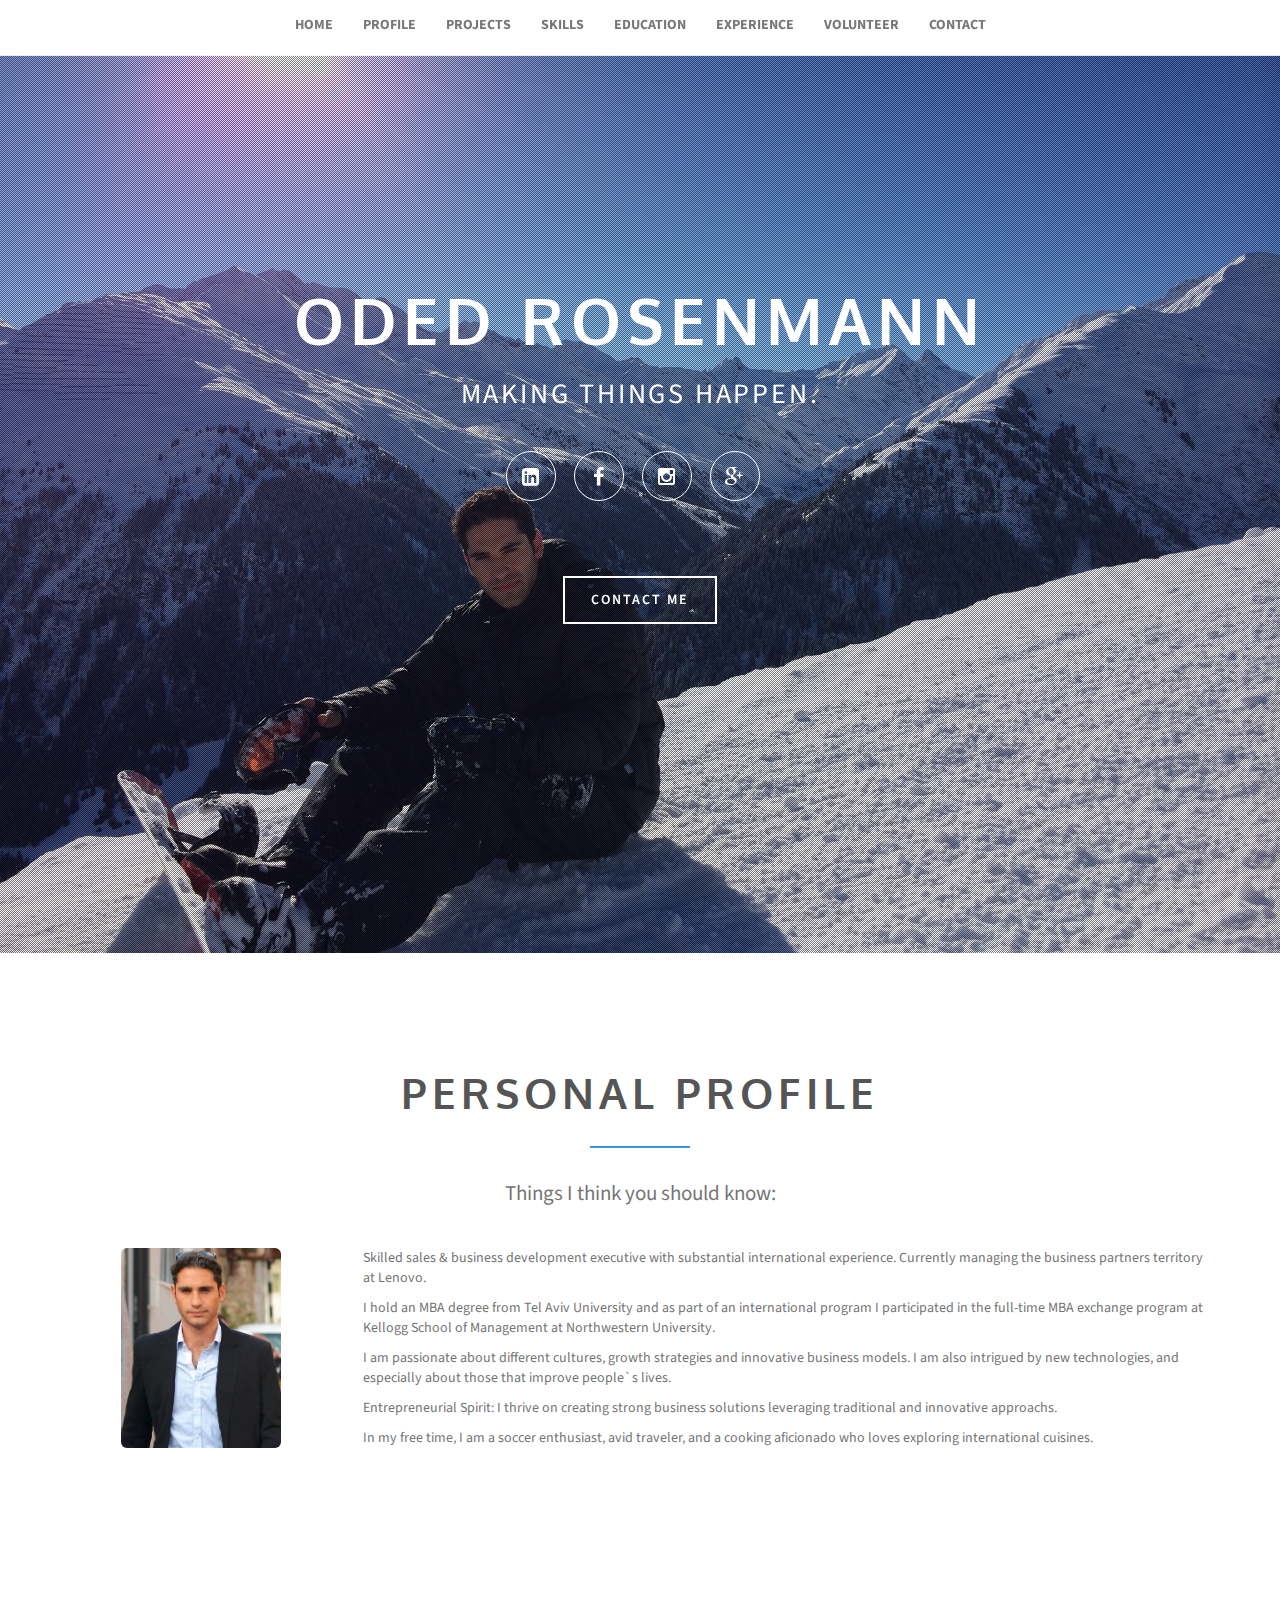
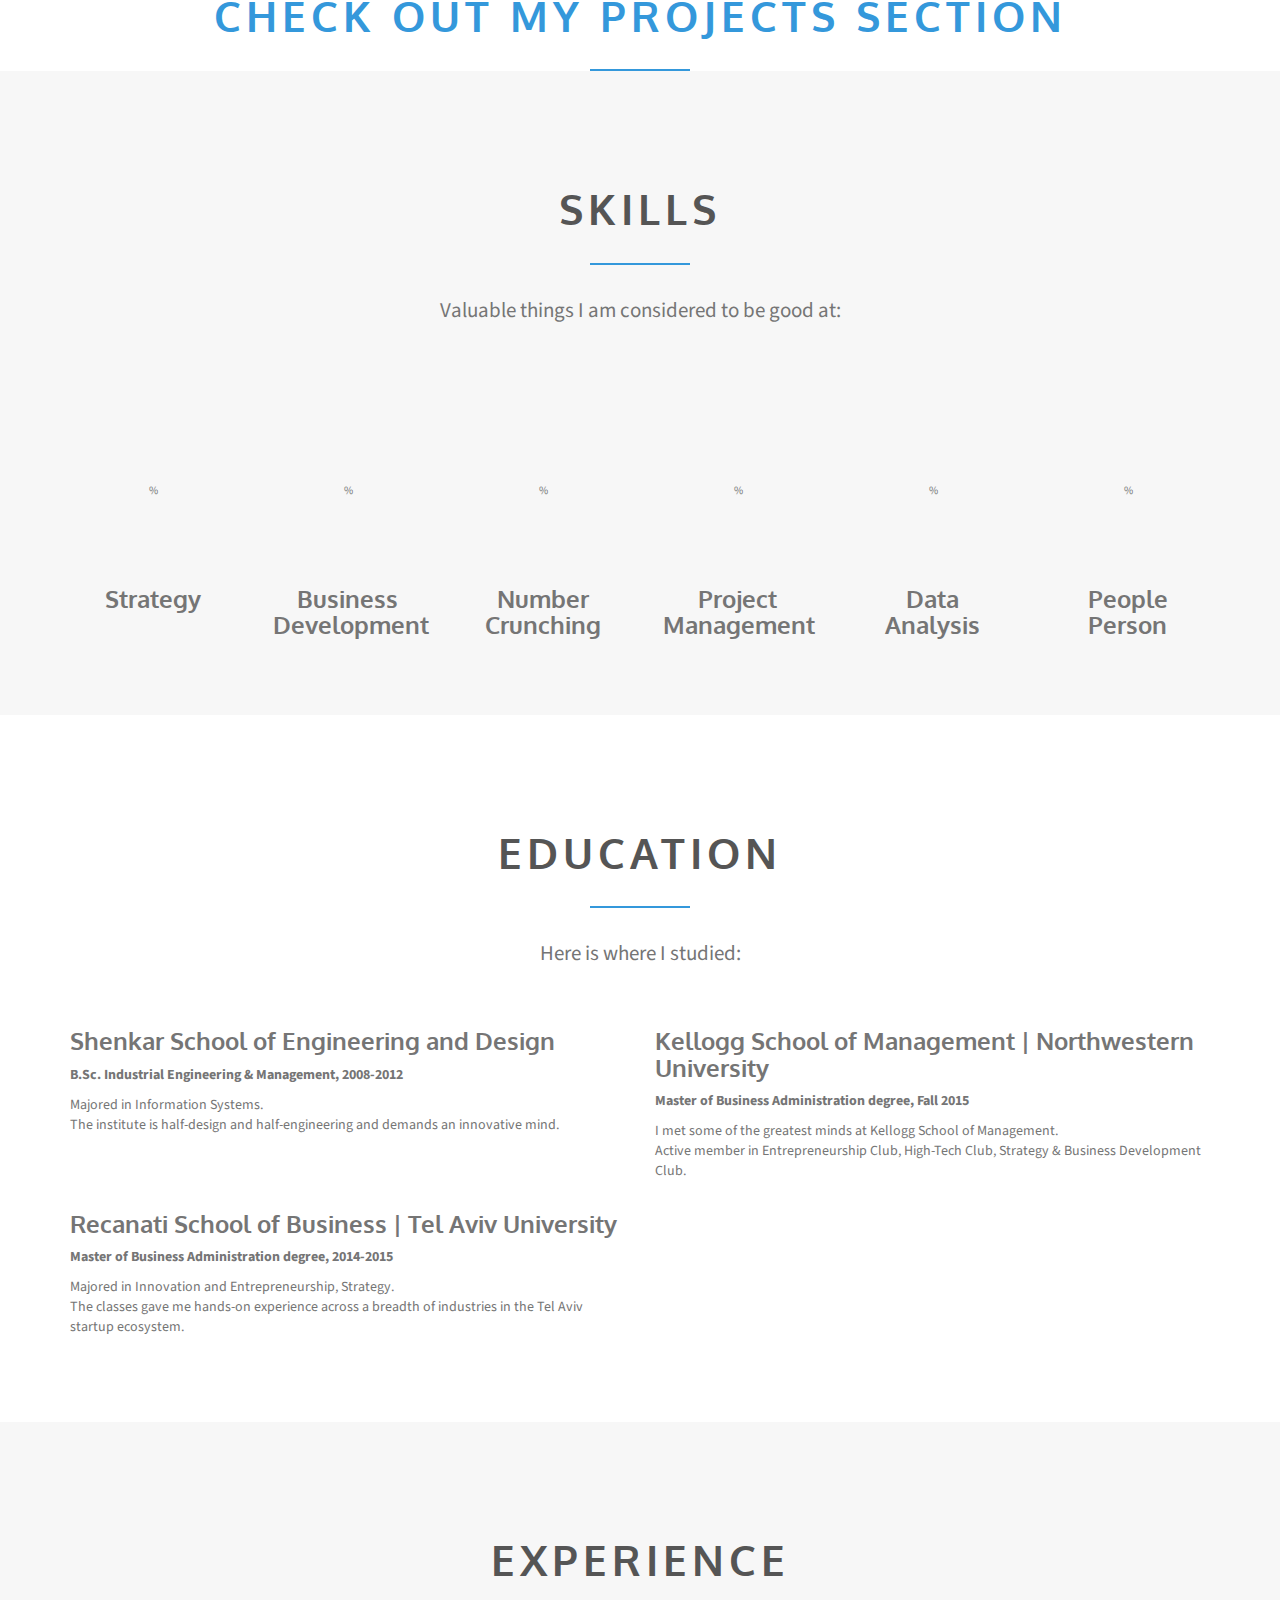
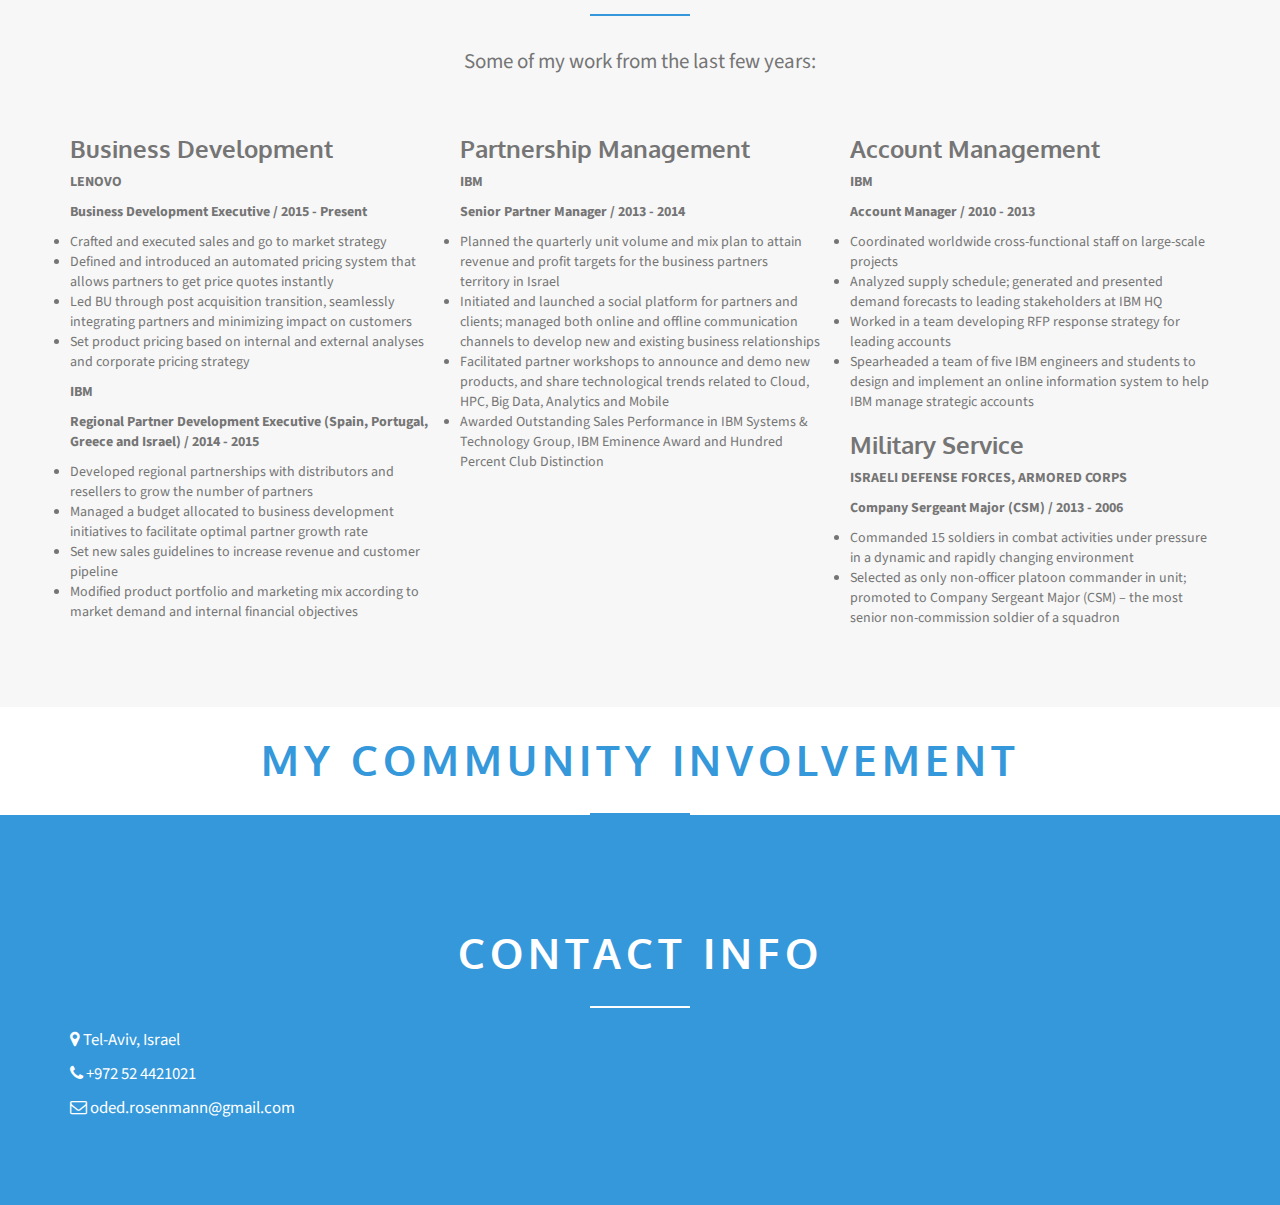
==== commit a8419021: "December 20, 2015" ====
--- a/index.html
+++ b/index.html
@@ -135,7 +135,7 @@
                     <p>Skilled sales & business development executive with substantial international experience. Currently managing the business partners territory at Lenovo.</p>
                     <p>I hold an MBA degree from Tel Aviv University and as part of an international program I participated in the full-time MBA exchange program at Kellogg School of Management at Northwestern University.</p>
                     <p>I am passionate about different cultures, growth strategies and innovative business models. I am also intrigued by new technologies, and especially about those that improve people`s lives.</p>
-                    <p>Entrepreneurial Spirit: I thrive on creating strong business solutions leveraging original & innovative approachs.</p>
+                    <p>Entrepreneurial Spirit: I thrive on creating strong business solutions leveraging traditional and innovative approachs.</p>
                     <p>In my free time, I am a soccer enthusiast, avid traveler, and a cooking aficionado who loves exploring international cuisines.</p>
                 </div>
             </div>
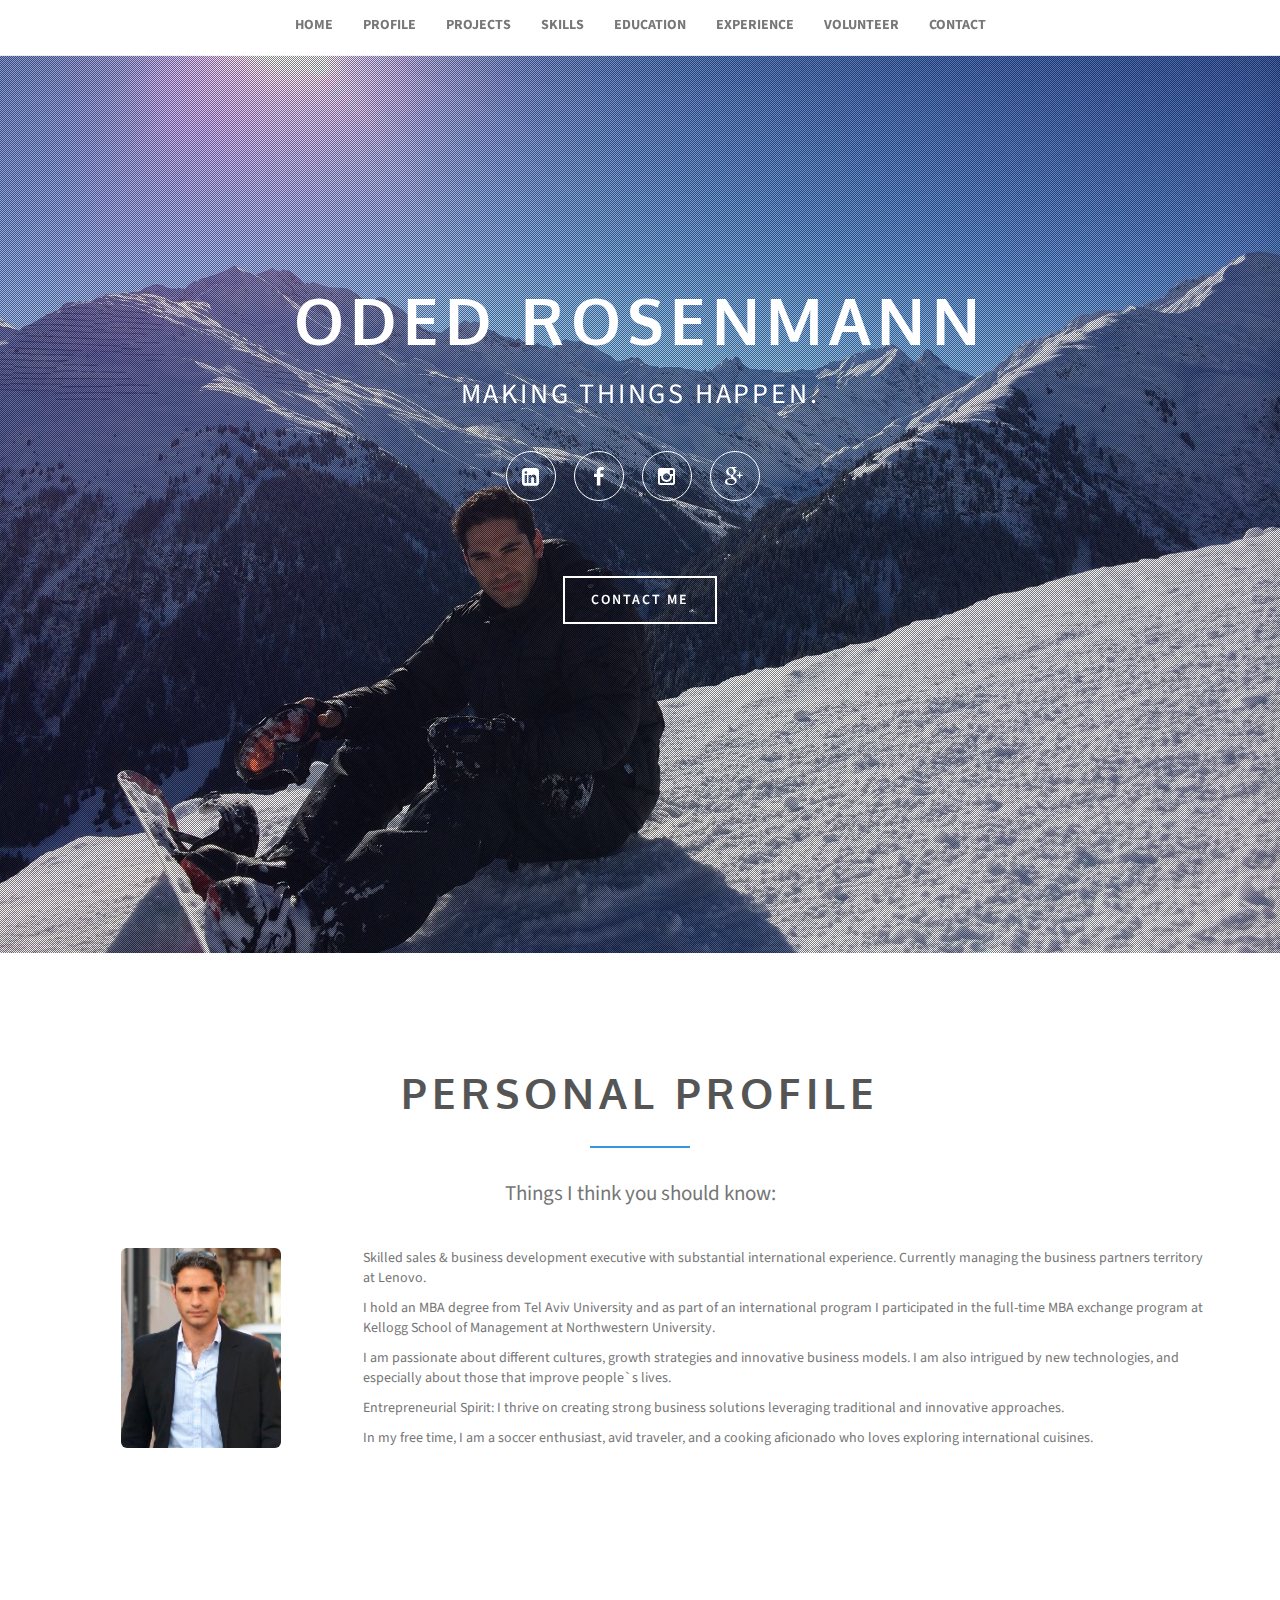
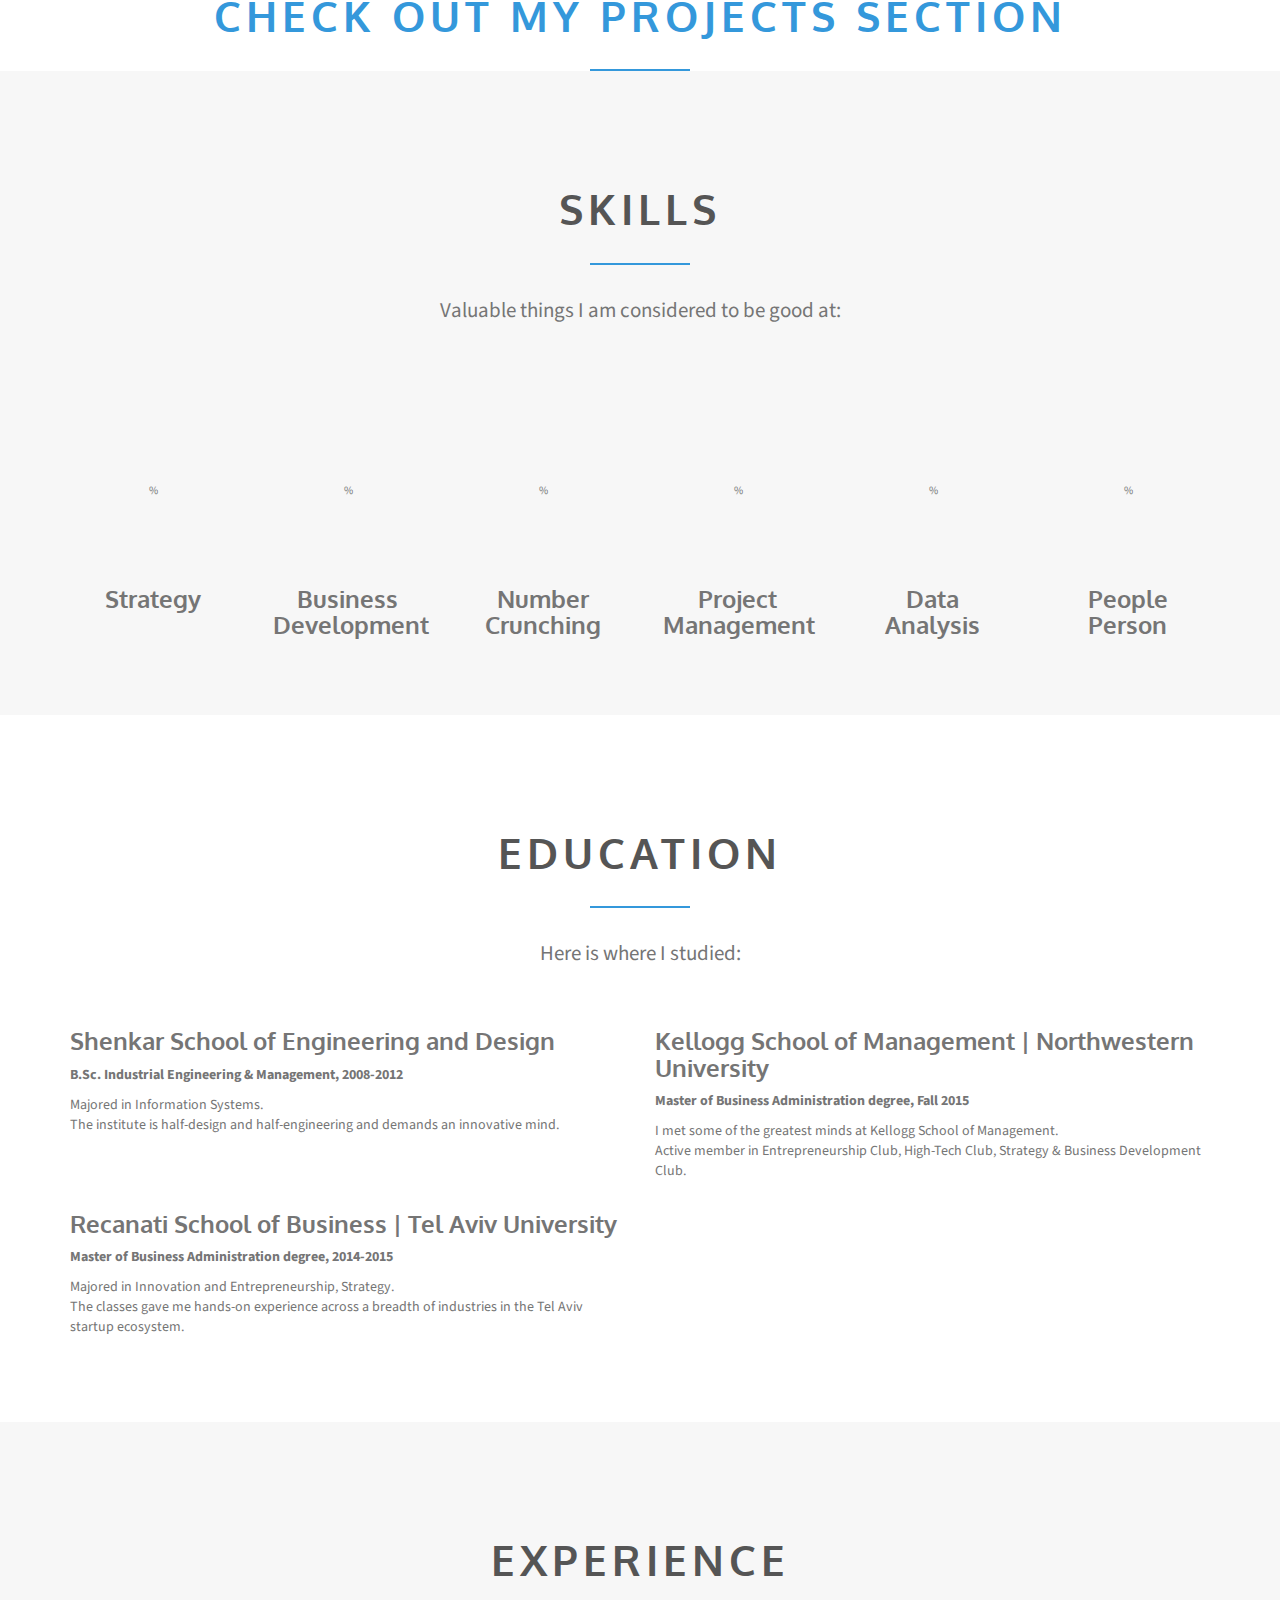
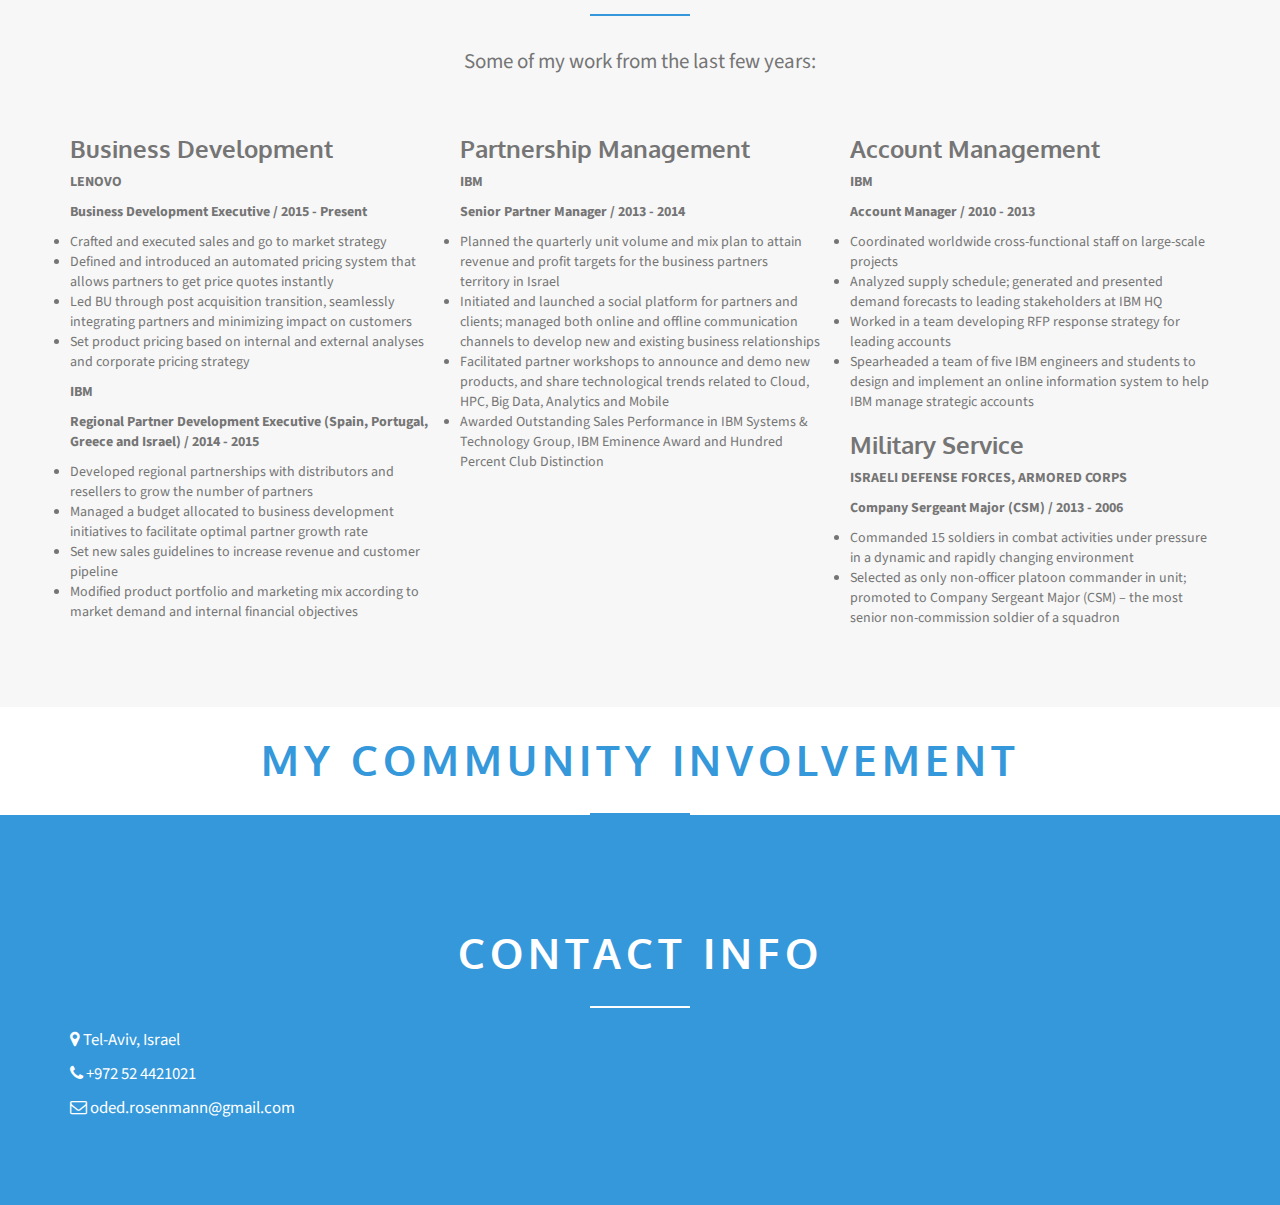
==== commit 2661119b: "December 30, 2015" ====
--- a/index.html
+++ b/index.html
@@ -135,7 +135,7 @@
                     <p>Skilled sales & business development executive with substantial international experience. Currently managing the business partners territory at Lenovo.</p>
                     <p>I hold an MBA degree from Tel Aviv University and as part of an international program I participated in the full-time MBA exchange program at Kellogg School of Management at Northwestern University.</p>
                     <p>I am passionate about different cultures, growth strategies and innovative business models. I am also intrigued by new technologies, and especially about those that improve people`s lives.</p>
-                    <p>Entrepreneurial Spirit: I thrive on creating strong business solutions leveraging traditional and innovative approachs.</p>
+                    <p>Entrepreneurial Spirit: I thrive on creating strong business solutions leveraging traditional and innovative approaches.</p>
                     <p>In my free time, I am a soccer enthusiast, avid traveler, and a cooking aficionado who loves exploring international cuisines.</p>
                 </div>
             </div>
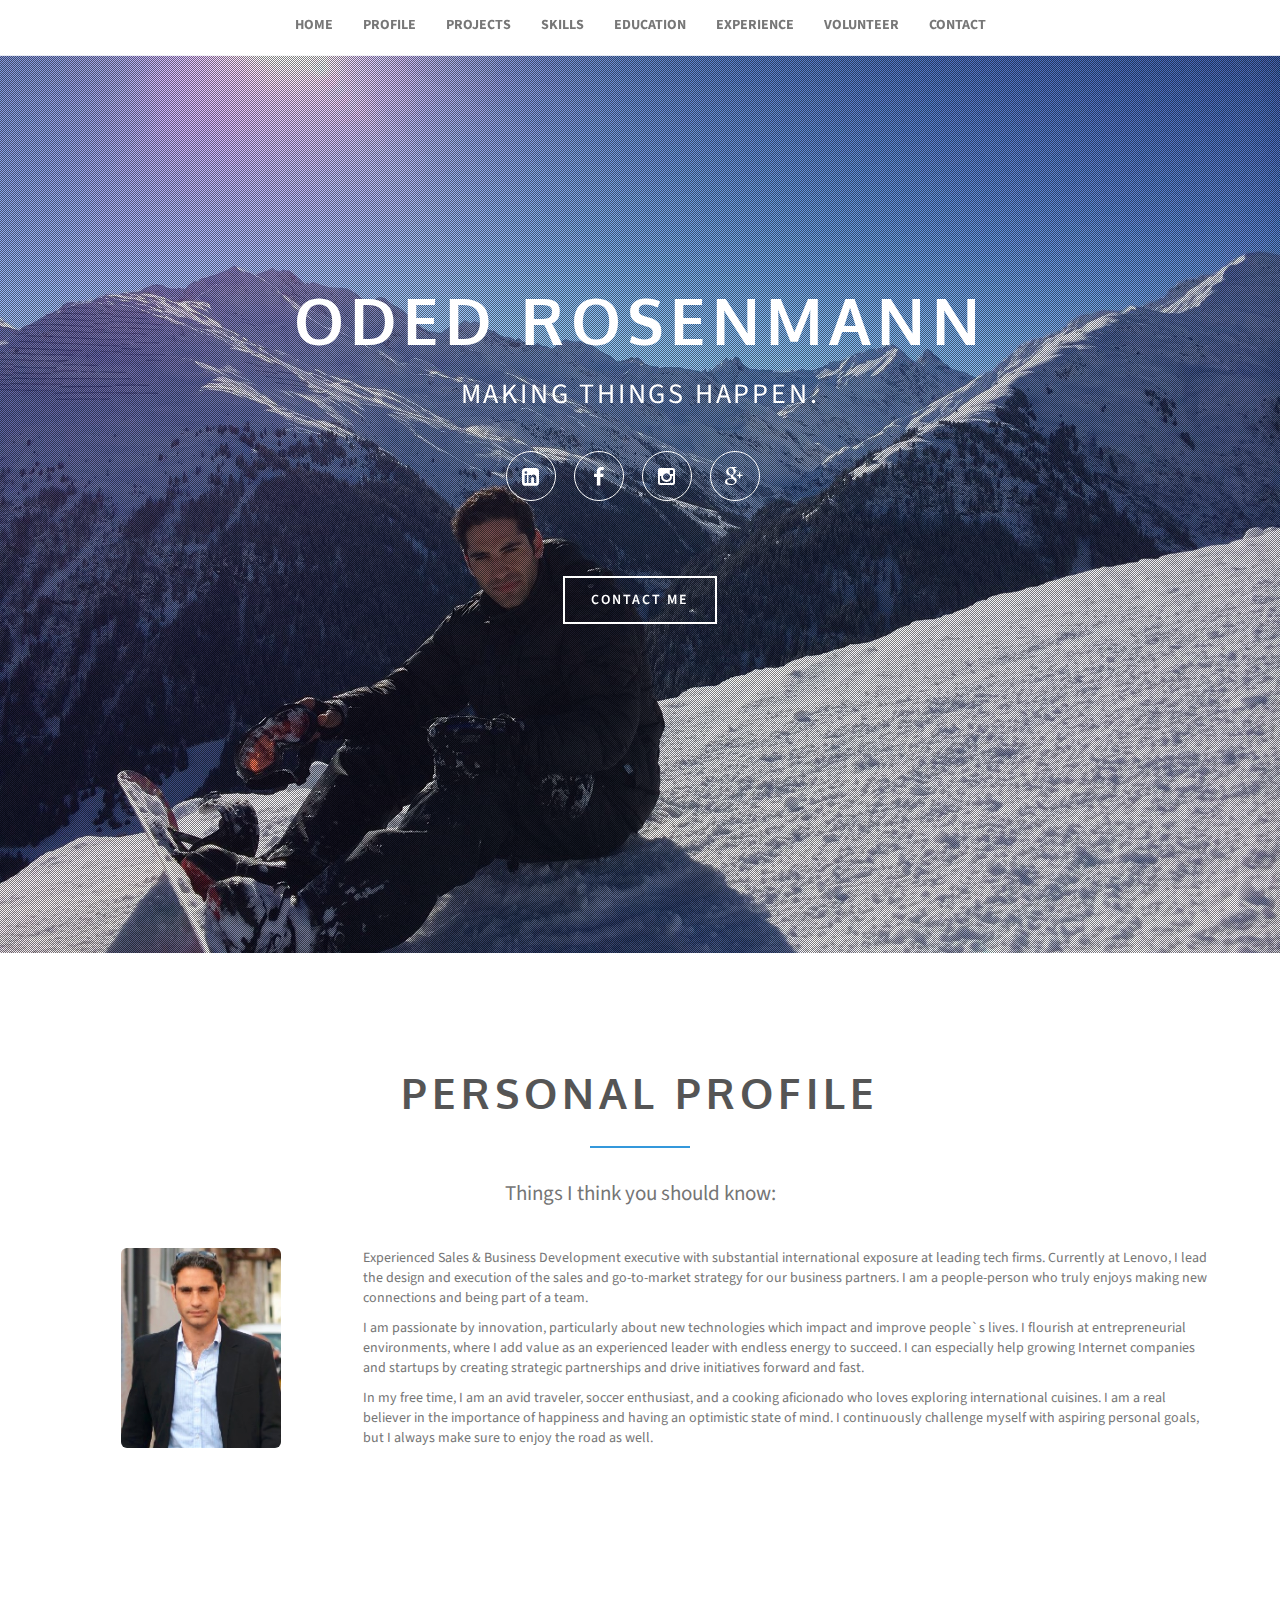
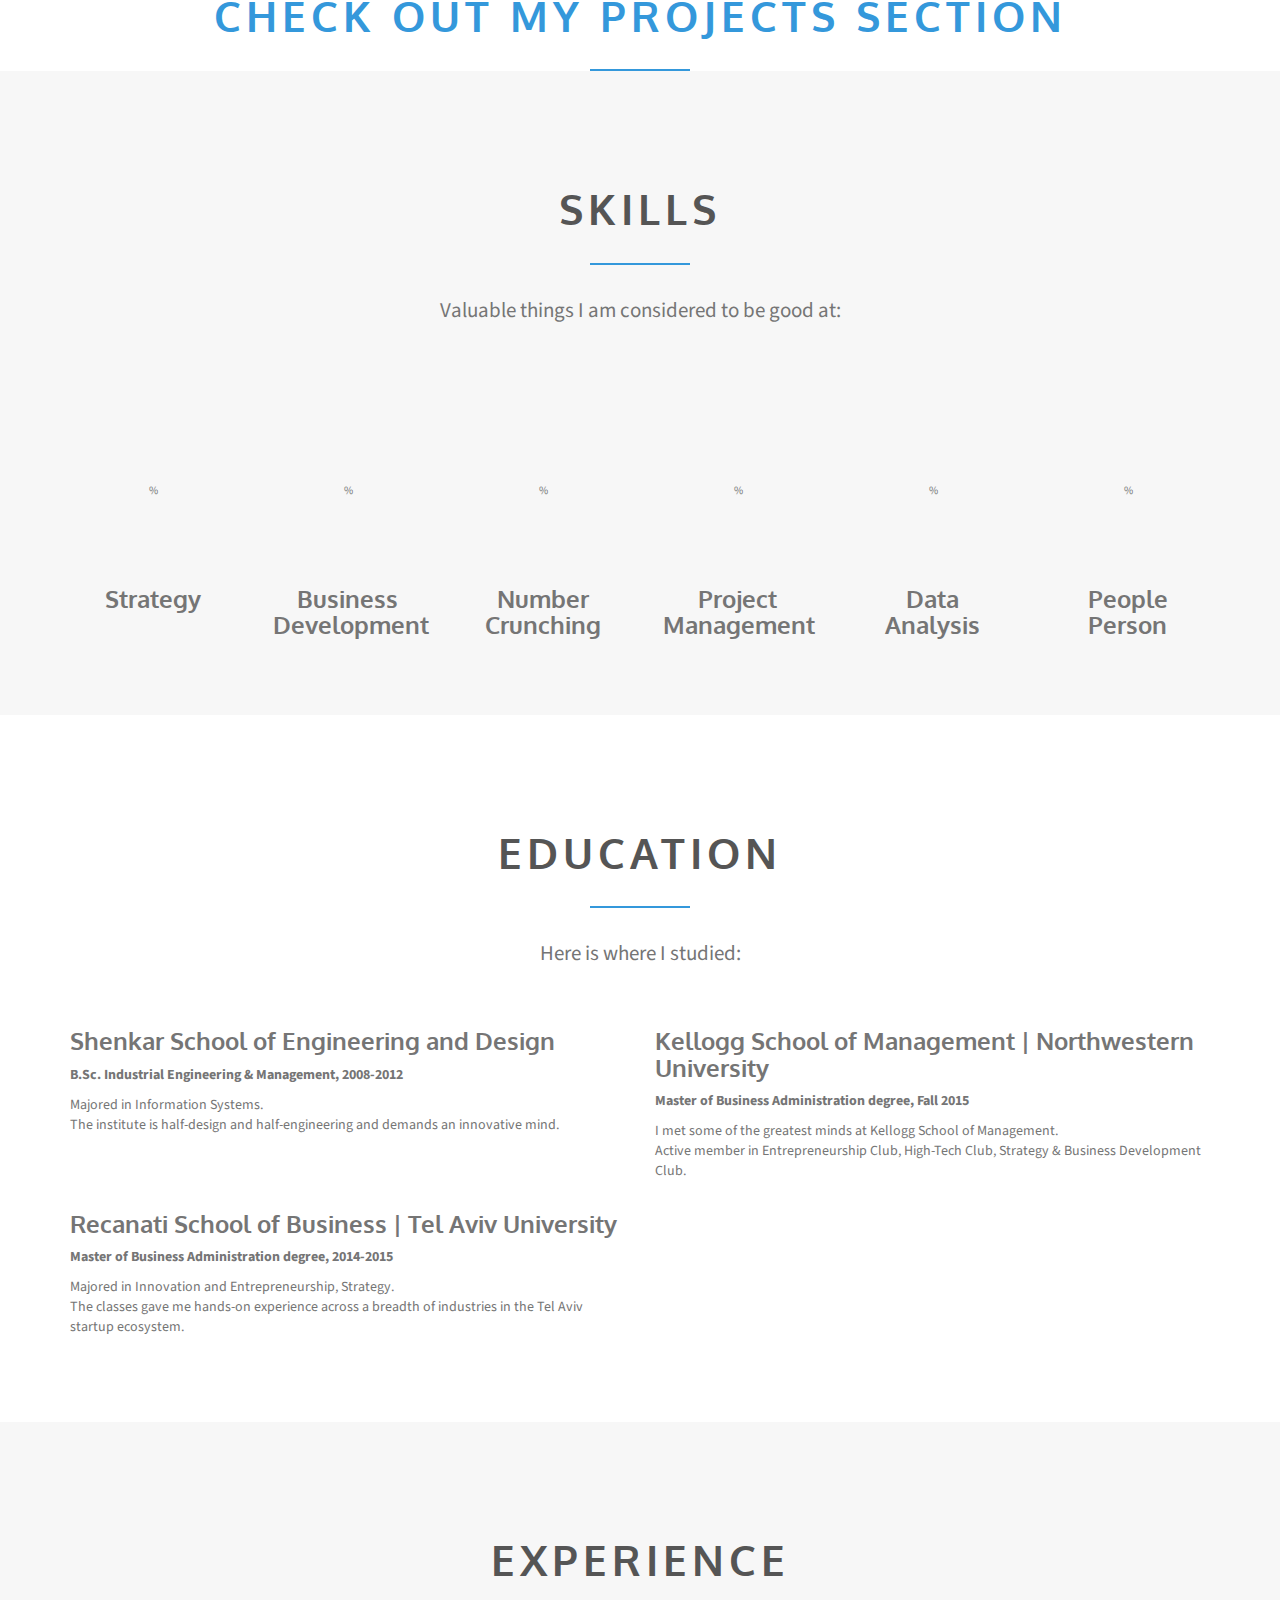
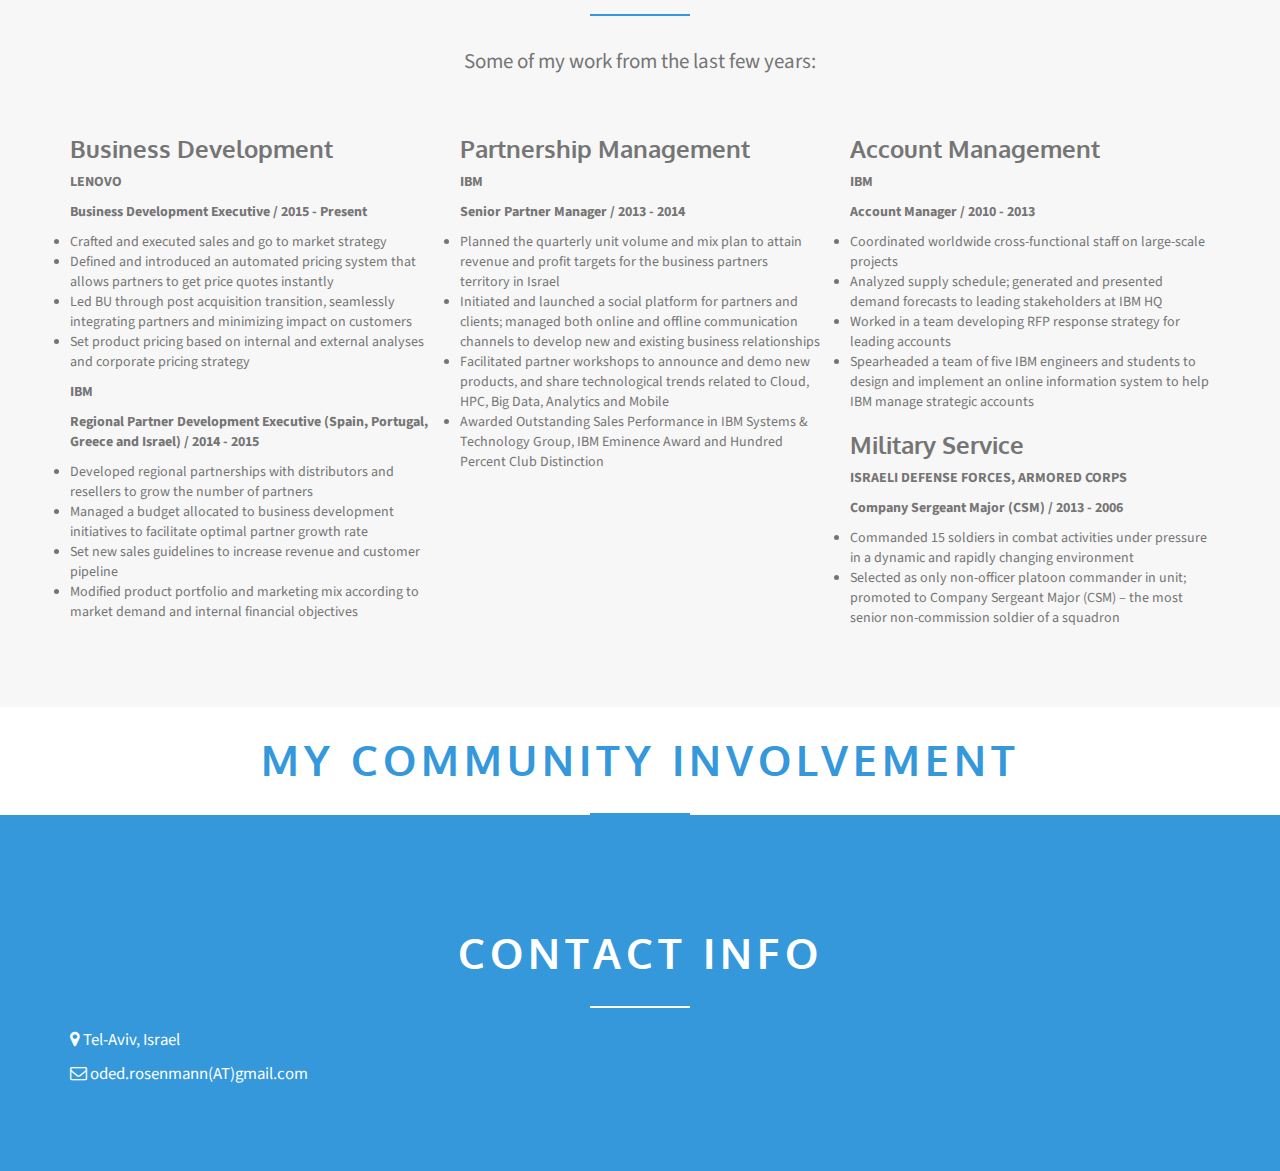
==== commit 487281b1: "February 4th, wording changes" ====
--- a/index.html
+++ b/index.html
@@ -132,11 +132,9 @@
                     </div>
                 </div>
                 <div class="col-md-9 col-sm-12 col-xs-12">
-                    <p>Skilled sales & business development executive with substantial international experience. Currently managing the business partners territory at Lenovo.</p>
-                    <p>I hold an MBA degree from Tel Aviv University and as part of an international program I participated in the full-time MBA exchange program at Kellogg School of Management at Northwestern University.</p>
-                    <p>I am passionate about different cultures, growth strategies and innovative business models. I am also intrigued by new technologies, and especially about those that improve people`s lives.</p>
-                    <p>Entrepreneurial Spirit: I thrive on creating strong business solutions leveraging traditional and innovative approaches.</p>
-                    <p>In my free time, I am a soccer enthusiast, avid traveler, and a cooking aficionado who loves exploring international cuisines.</p>
+                    <p>Experienced Sales & Business Development executive with substantial international exposure at leading tech firms. Currently at Lenovo, I lead the design and execution of the sales and go-to-market strategy for our business partners. I am a people-person who truly enjoys making new connections and being part of a team.</p>
+                    <p>I am passionate by innovation, particularly about new technologies which impact and improve people`s lives. I flourish at entrepreneurial environments, where I add value as an experienced leader with endless energy to succeed. I can especially help growing Internet companies and startups by creating strategic partnerships and drive initiatives forward and fast.</p>
+                    <p>In my free time, I am an avid traveler, soccer enthusiast, and a cooking aficionado who loves exploring international cuisines. I am a real believer in the importance of happiness and having an optimistic state of mind. I continuously challenge myself with aspiring personal goals, but I always make sure to enjoy the road as well.</p>
                 </div>
             </div>
         </div>
@@ -336,8 +334,7 @@
                 <div class="col-sm-12 col-sm-12 col-xs-12 contact-info">
                     <h3></h3>
                     <p><i class="fa fa-map-marker"></i> Tel-Aviv, Israel </p>
-                    <p><i class="fa fa-phone"></i> +972 52 4421021</p>
-                    <p><i class="fa fa-envelope-o"></i> oded.rosenmann@gmail.com</p>
+                    <p><i class="fa fa-envelope-o"></i> oded.rosenmann(AT)gmail.com</p>
                 </div>
             </div>
             <!-- End row -->
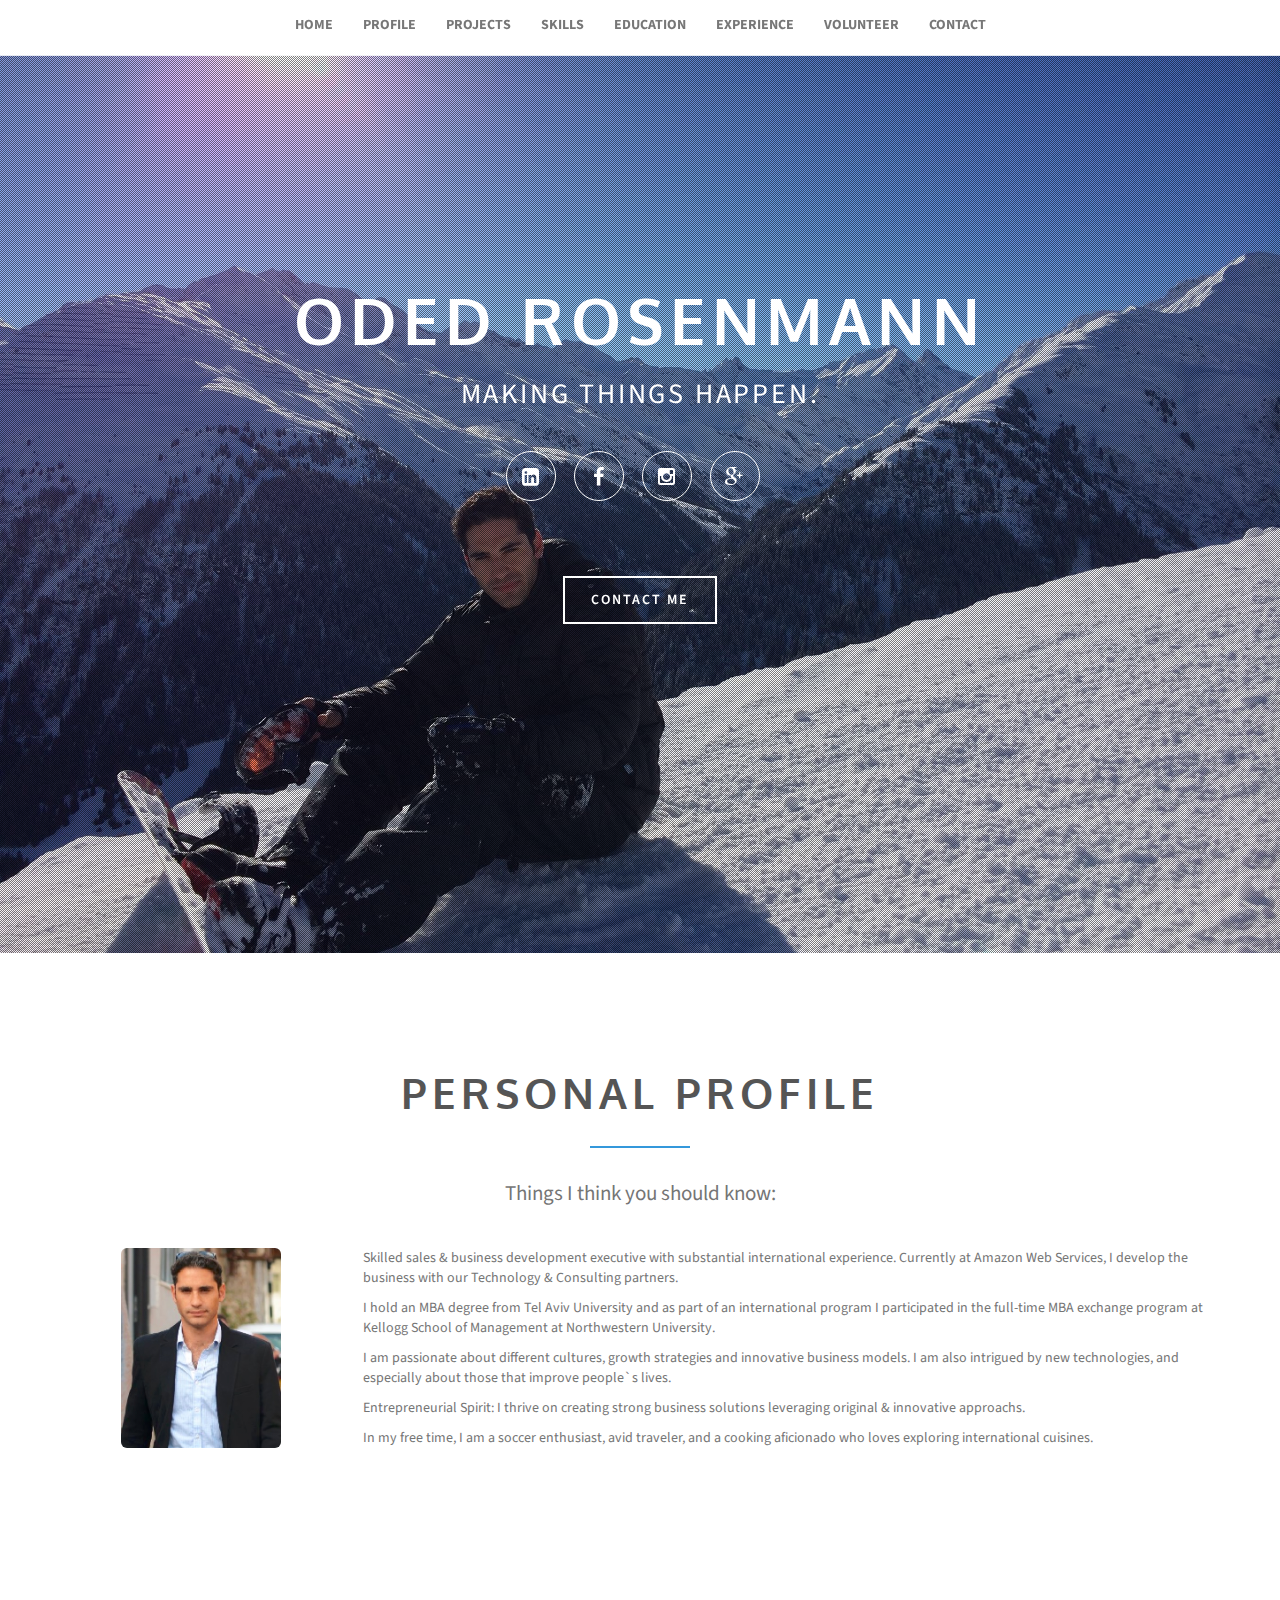
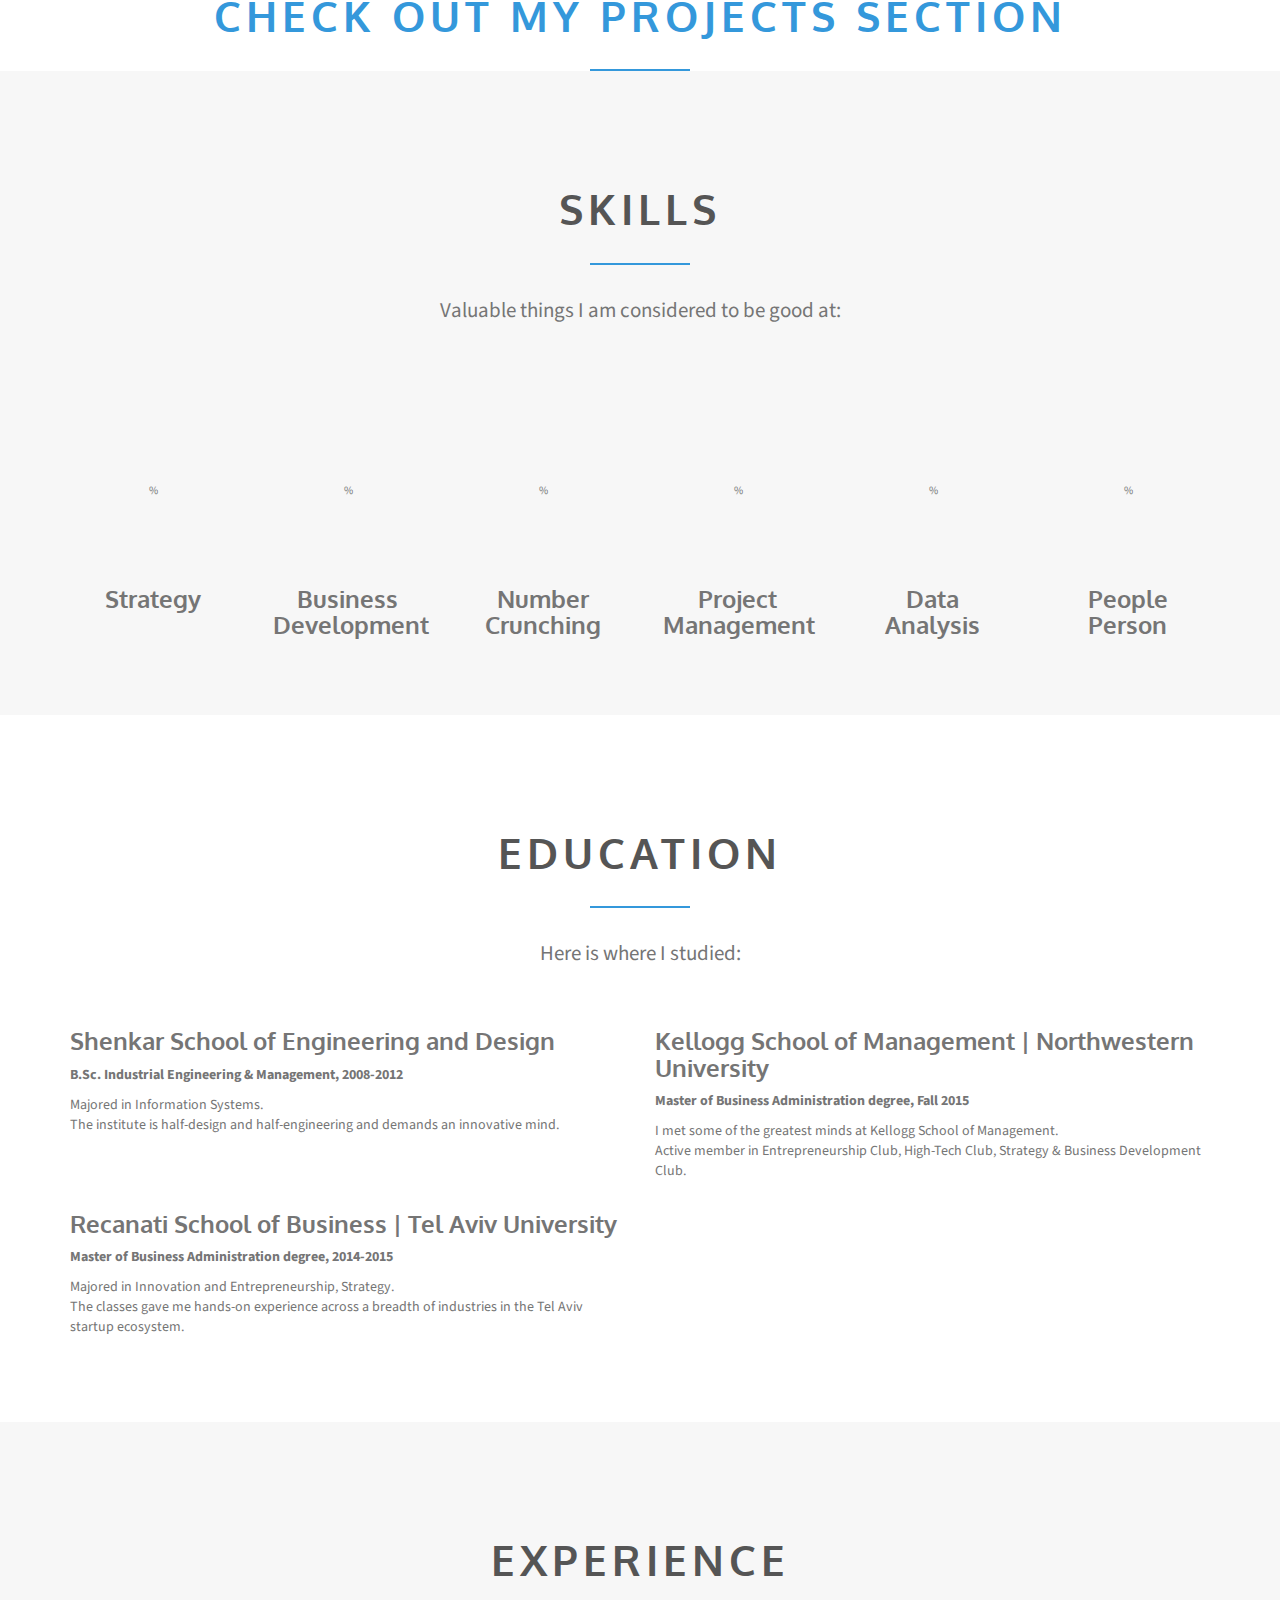
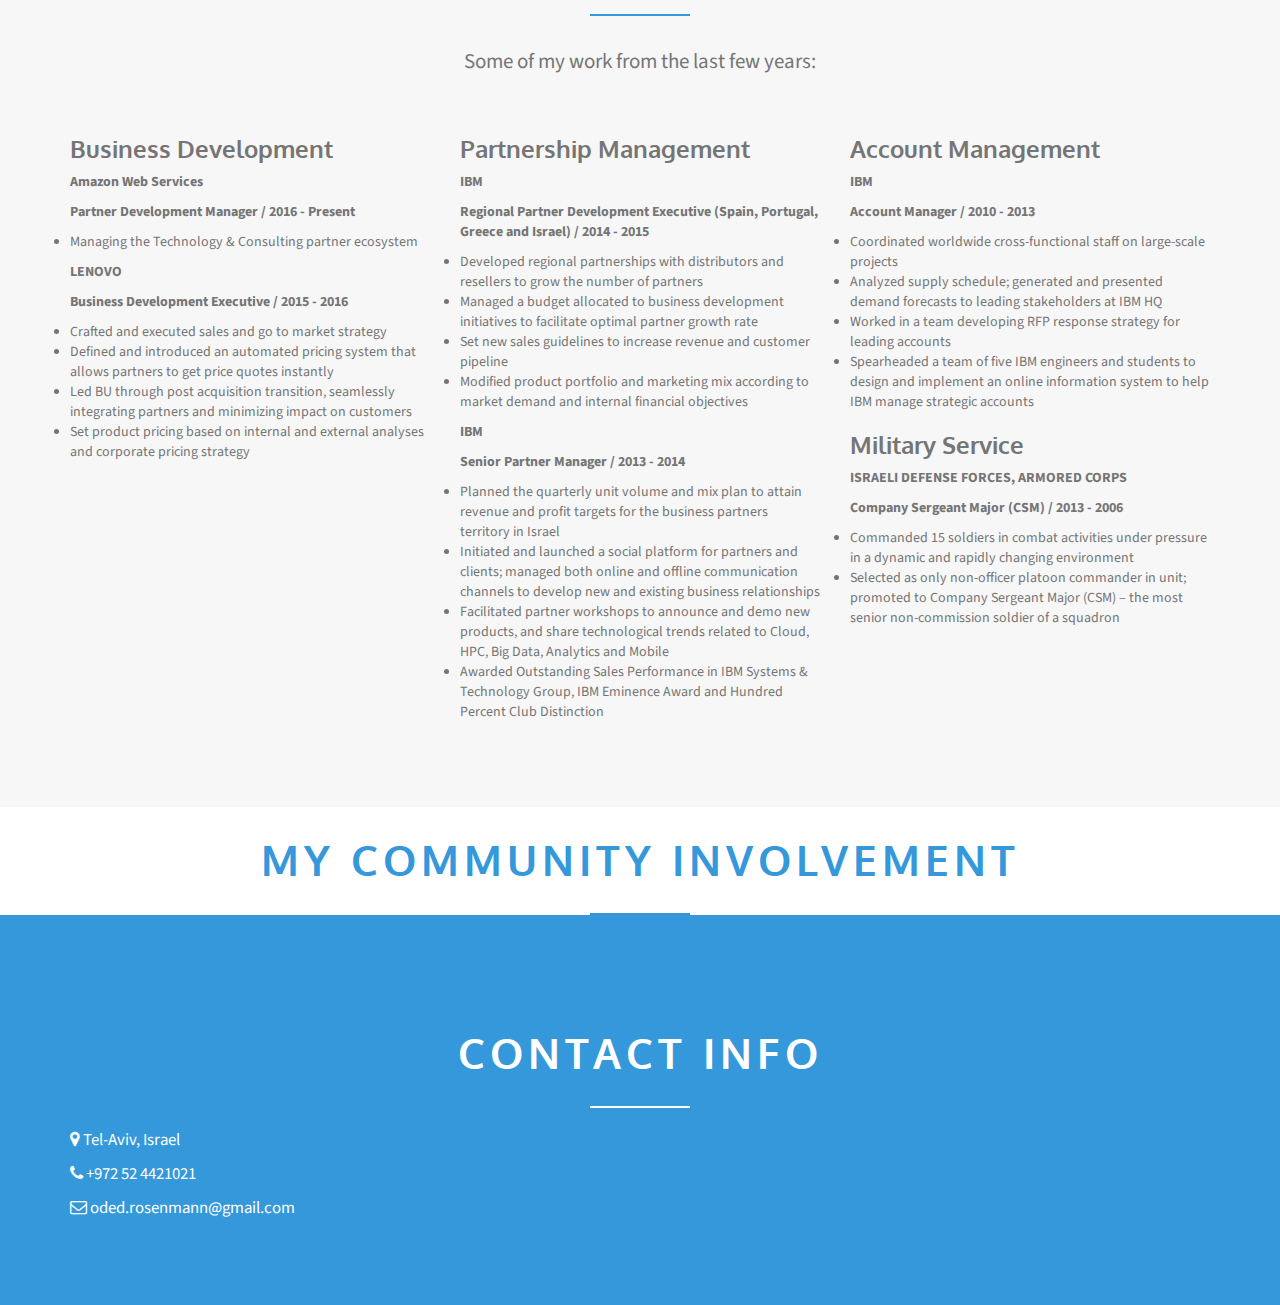
==== commit 163079e5: "AWS" ====
--- a/index.html
+++ b/index.html
@@ -132,9 +132,11 @@
                     </div>
                 </div>
                 <div class="col-md-9 col-sm-12 col-xs-12">
-                    <p>Experienced Sales & Business Development executive with substantial international exposure at leading tech firms. Currently at Lenovo, I lead the design and execution of the sales and go-to-market strategy for our business partners. I am a people-person who truly enjoys making new connections and being part of a team.</p>
-                    <p>I am passionate by innovation, particularly about new technologies which impact and improve people`s lives. I flourish at entrepreneurial environments, where I add value as an experienced leader with endless energy to succeed. I can especially help growing Internet companies and startups by creating strategic partnerships and drive initiatives forward and fast.</p>
-                    <p>In my free time, I am an avid traveler, soccer enthusiast, and a cooking aficionado who loves exploring international cuisines. I am a real believer in the importance of happiness and having an optimistic state of mind. I continuously challenge myself with aspiring personal goals, but I always make sure to enjoy the road as well.</p>
+                    <p>Skilled sales & business development executive with substantial international experience. Currently at Amazon Web Services, I develop the business with our Technology & Consulting partners.</p>
+                    <p>I hold an MBA degree from Tel Aviv University and as part of an international program I participated in the full-time MBA exchange program at Kellogg School of Management at Northwestern University.</p>
+                    <p>I am passionate about different cultures, growth strategies and innovative business models. I am also intrigued by new technologies, and especially about those that improve people`s lives.</p>
+                    <p>Entrepreneurial Spirit: I thrive on creating strong business solutions leveraging original & innovative approachs.</p>
+                    <p>In my free time, I am a soccer enthusiast, avid traveler, and a cooking aficionado who loves exploring international cuisines.</p>
                 </div>
             </div>
         </div>
@@ -254,15 +256,28 @@
                     <article class="experience">
                         <header>
                             <h3>Business Development</h3>
+                            <p><b>Amazon Web Services</b></p>
+                            <p><b>Partner Development Manager / 2016 - Present</b></p>
+                        </header>
+                        <p>
+                        <li>Managing the Technology & Consulting partner ecosystem</li>
+                        </p>
+                    </article>
                             <p><b>LENOVO</b></p>
-                            <p><b>Business Development Executive / 2015 - Present</b></p>
+                            <p><b>Business Development Executive / 2015 - 2016</b></p>
                         </header>
                         <p>
                         <li>Crafted and executed sales and go to market strategy</li>
                         <li>Defined and introduced an automated pricing system that allows partners to get price quotes instantly</li>
                         <li>Led BU through post acquisition transition, seamlessly integrating partners and minimizing impact on customers</li>
                         <li>Set product pricing based on internal and external analyses and corporate pricing strategy</li></p>
-                        <header>
+                    </article>
+                </div>
+                <div class="col-md-4 col-sm-12 col-xs-12">
+                    <article class="experience">
+                        <header>
+                            <h3>Partnership Management</h3>
+                            <header>
                             <p><b>IBM</b></p>
                             <p><b>Regional Partner Development Executive (Spain, Portugal, Greece and Israel) / 2014 - 2015</b></p>
                         </header>
@@ -271,13 +286,7 @@
                         <li>Managed a budget allocated to business development initiatives to facilitate optimal partner growth rate</li>
                         <li>Set new sales guidelines to increase revenue and customer pipeline</li>
                         <li>Modified product portfolio and marketing mix according to market demand and internal financial objectives</li></p>
-                    </article>
-                </div>
-                <div class="col-md-4 col-sm-12 col-xs-12">
-                    <article class="experience">
-                        <header>
-                            <h3>Partnership Management</h3>
-                            <p><b>IBM</b></p>
+                        <p><b>IBM</b></p>
                             <p><b>Senior Partner Manager / 2013 - 2014</b></p>
                         </header>
                         <p>
@@ -334,7 +343,8 @@
                 <div class="col-sm-12 col-sm-12 col-xs-12 contact-info">
                     <h3></h3>
                     <p><i class="fa fa-map-marker"></i> Tel-Aviv, Israel </p>
-                    <p><i class="fa fa-envelope-o"></i> oded.rosenmann(AT)gmail.com</p>
+                    <p><i class="fa fa-phone"></i> +972 52 4421021</p>
+                    <p><i class="fa fa-envelope-o"></i> oded.rosenmann@gmail.com</p>
                 </div>
             </div>
             <!-- End row -->
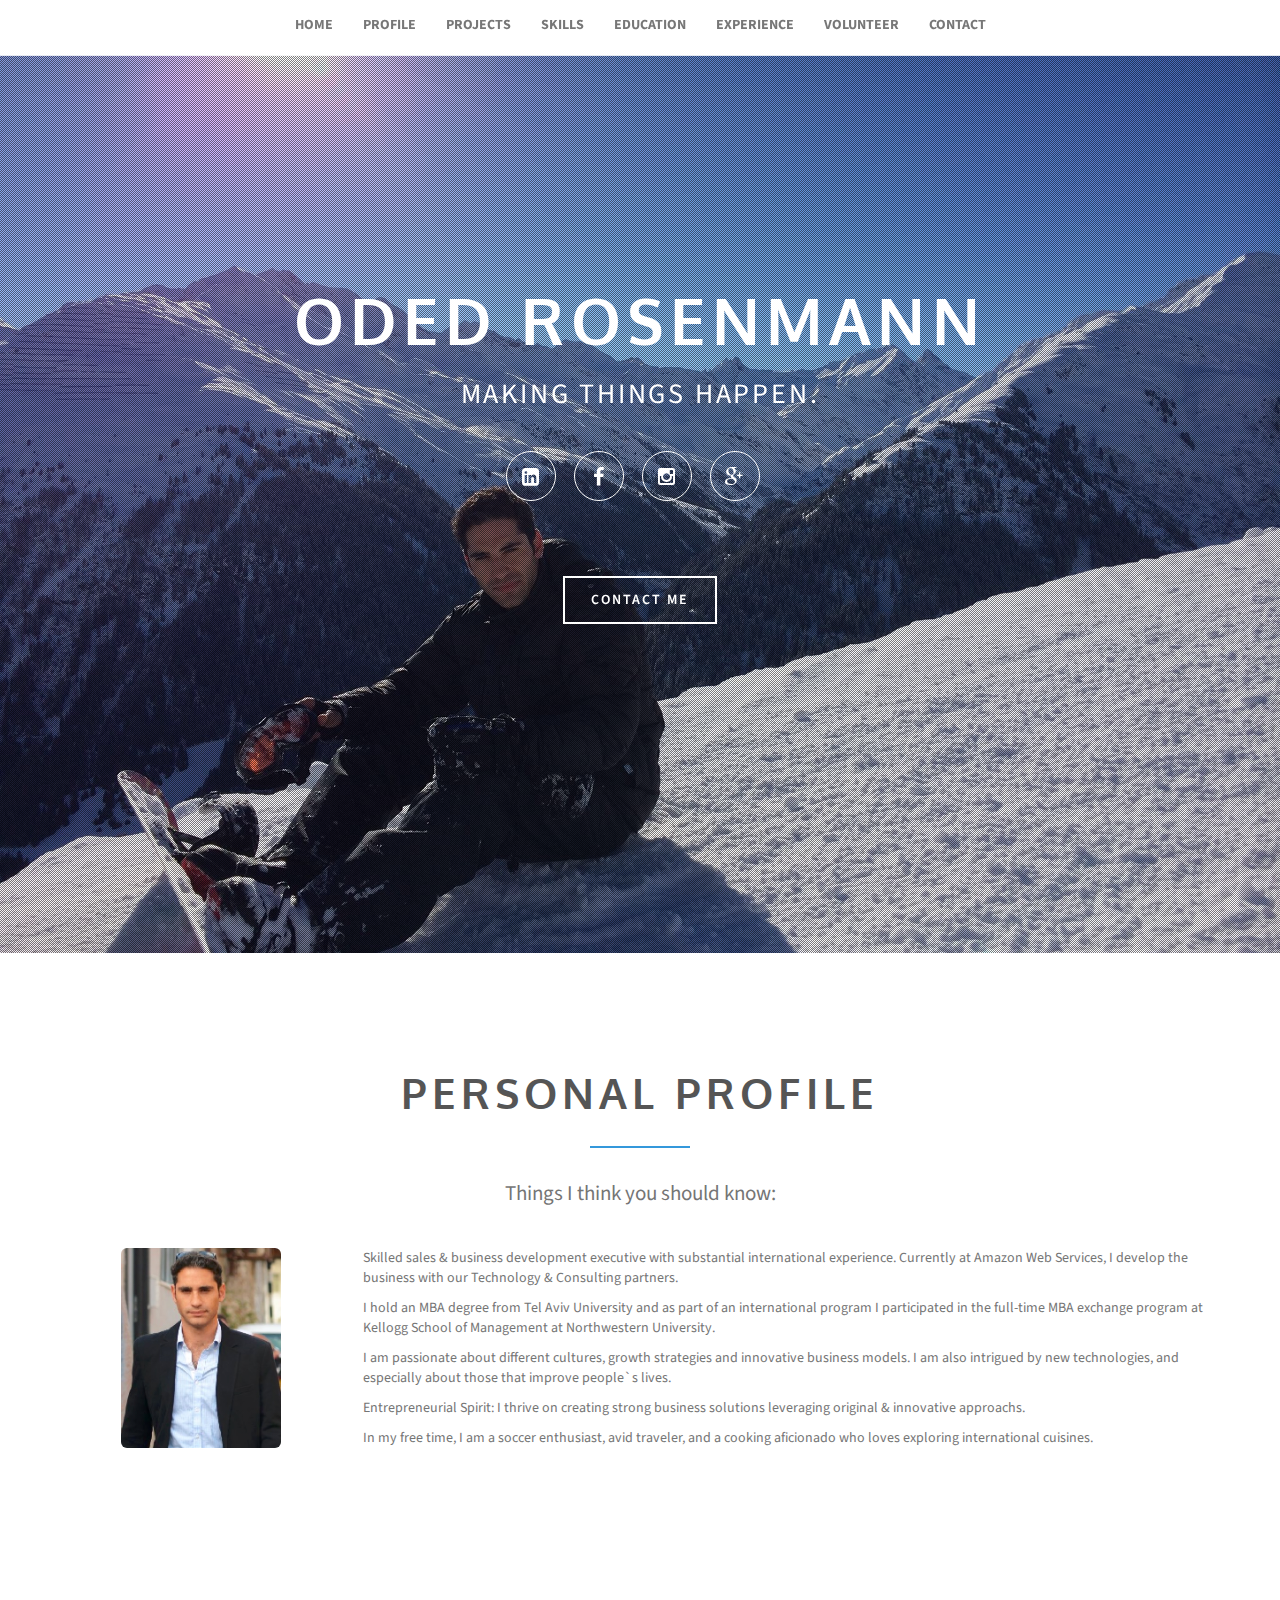
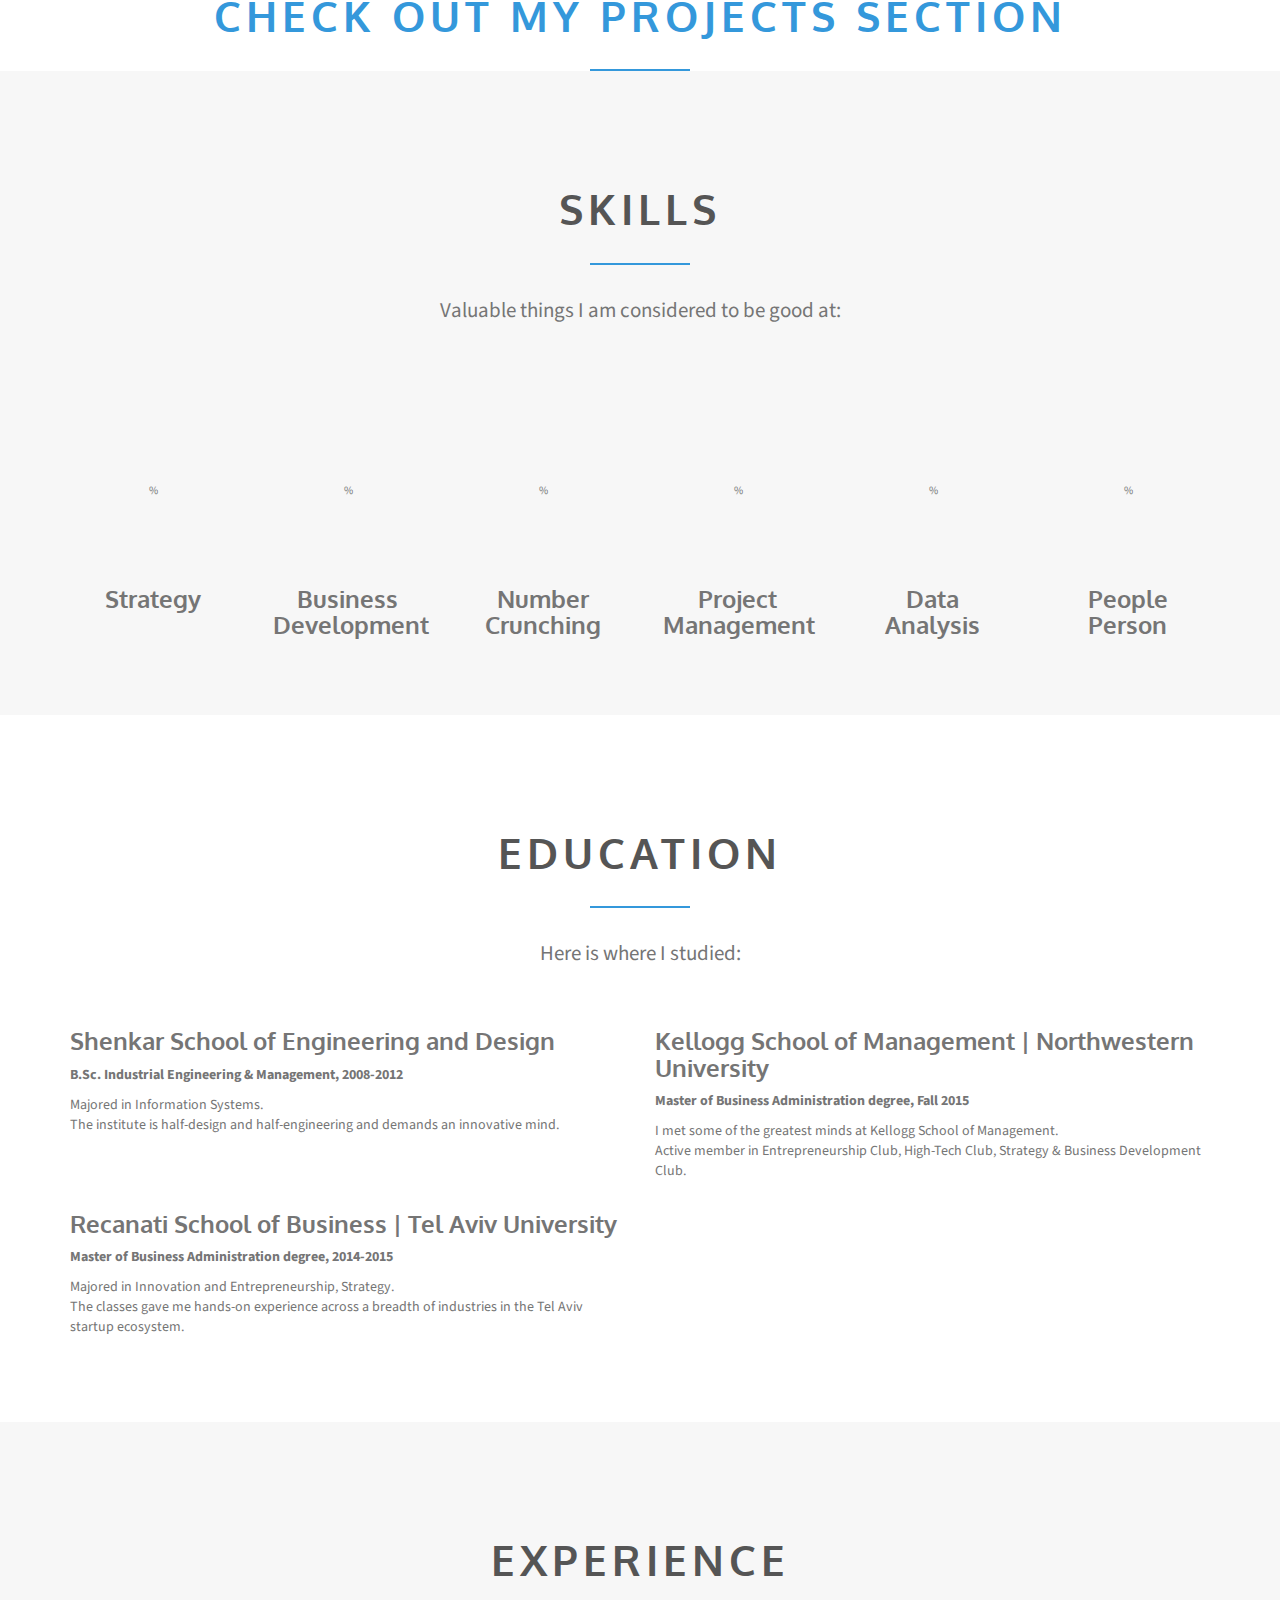
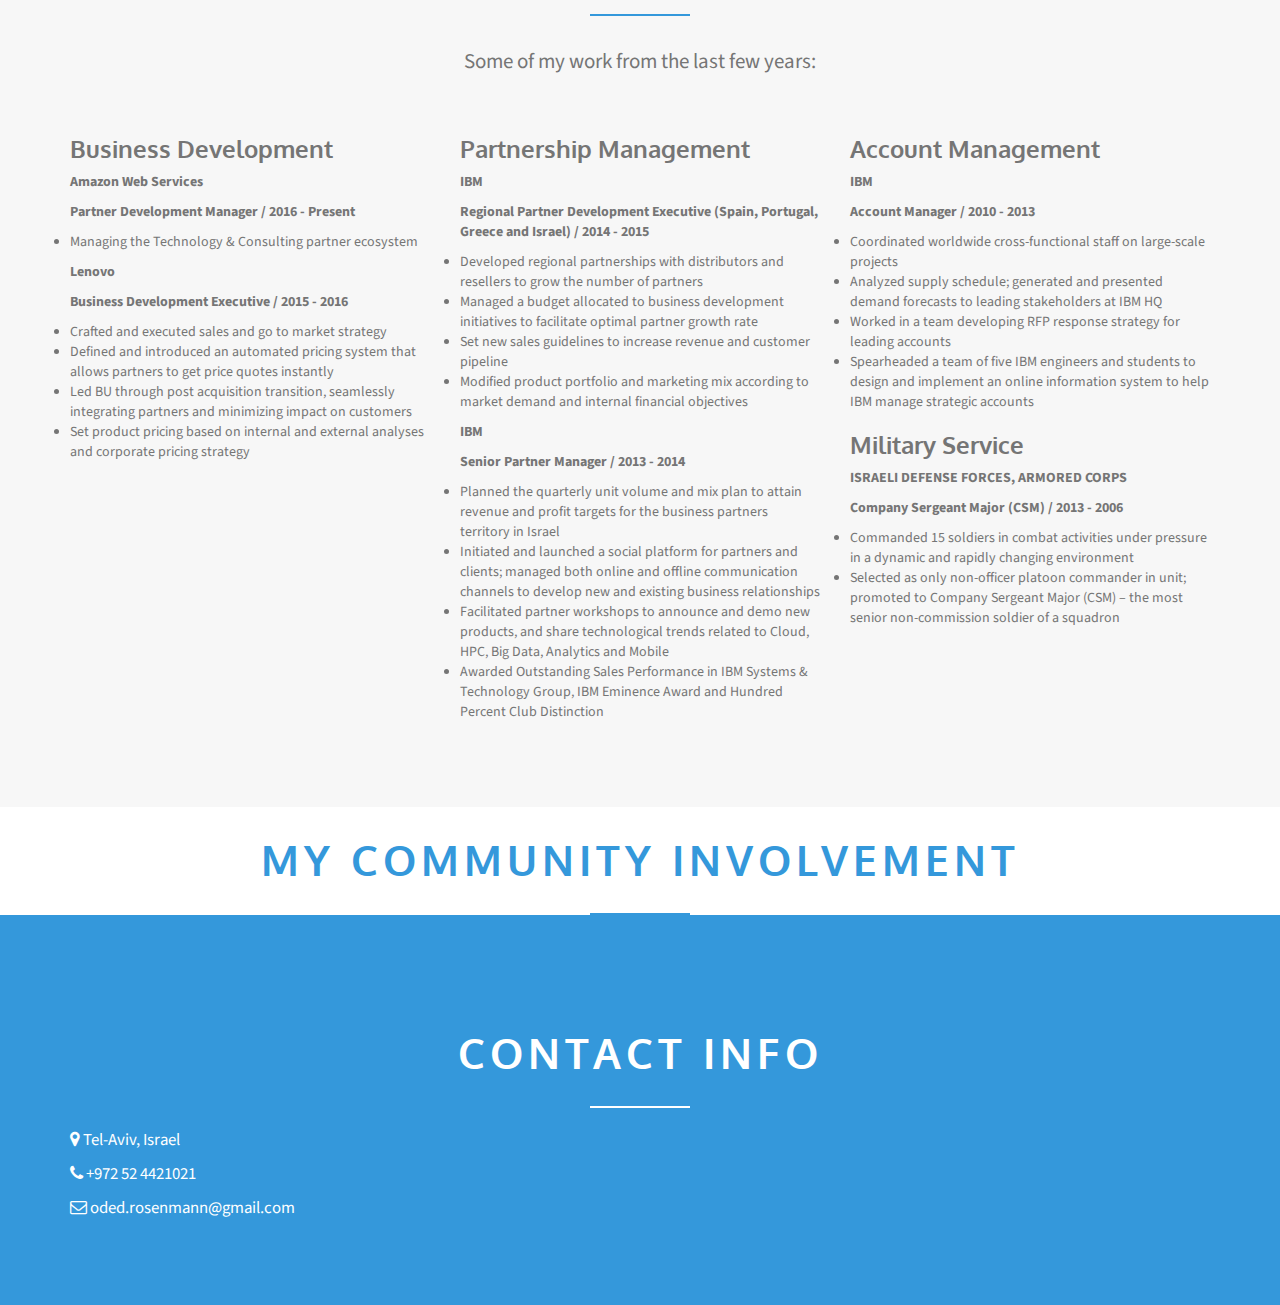
==== commit 1d4f2c07: "AWS" ====
--- a/index.html
+++ b/index.html
@@ -263,7 +263,7 @@
                         <li>Managing the Technology & Consulting partner ecosystem</li>
                         </p>
                     </article>
-                            <p><b>LENOVO</b></p>
+                            <p><b>Lenovo</b></p>
                             <p><b>Business Development Executive / 2015 - 2016</b></p>
                         </header>
                         <p>
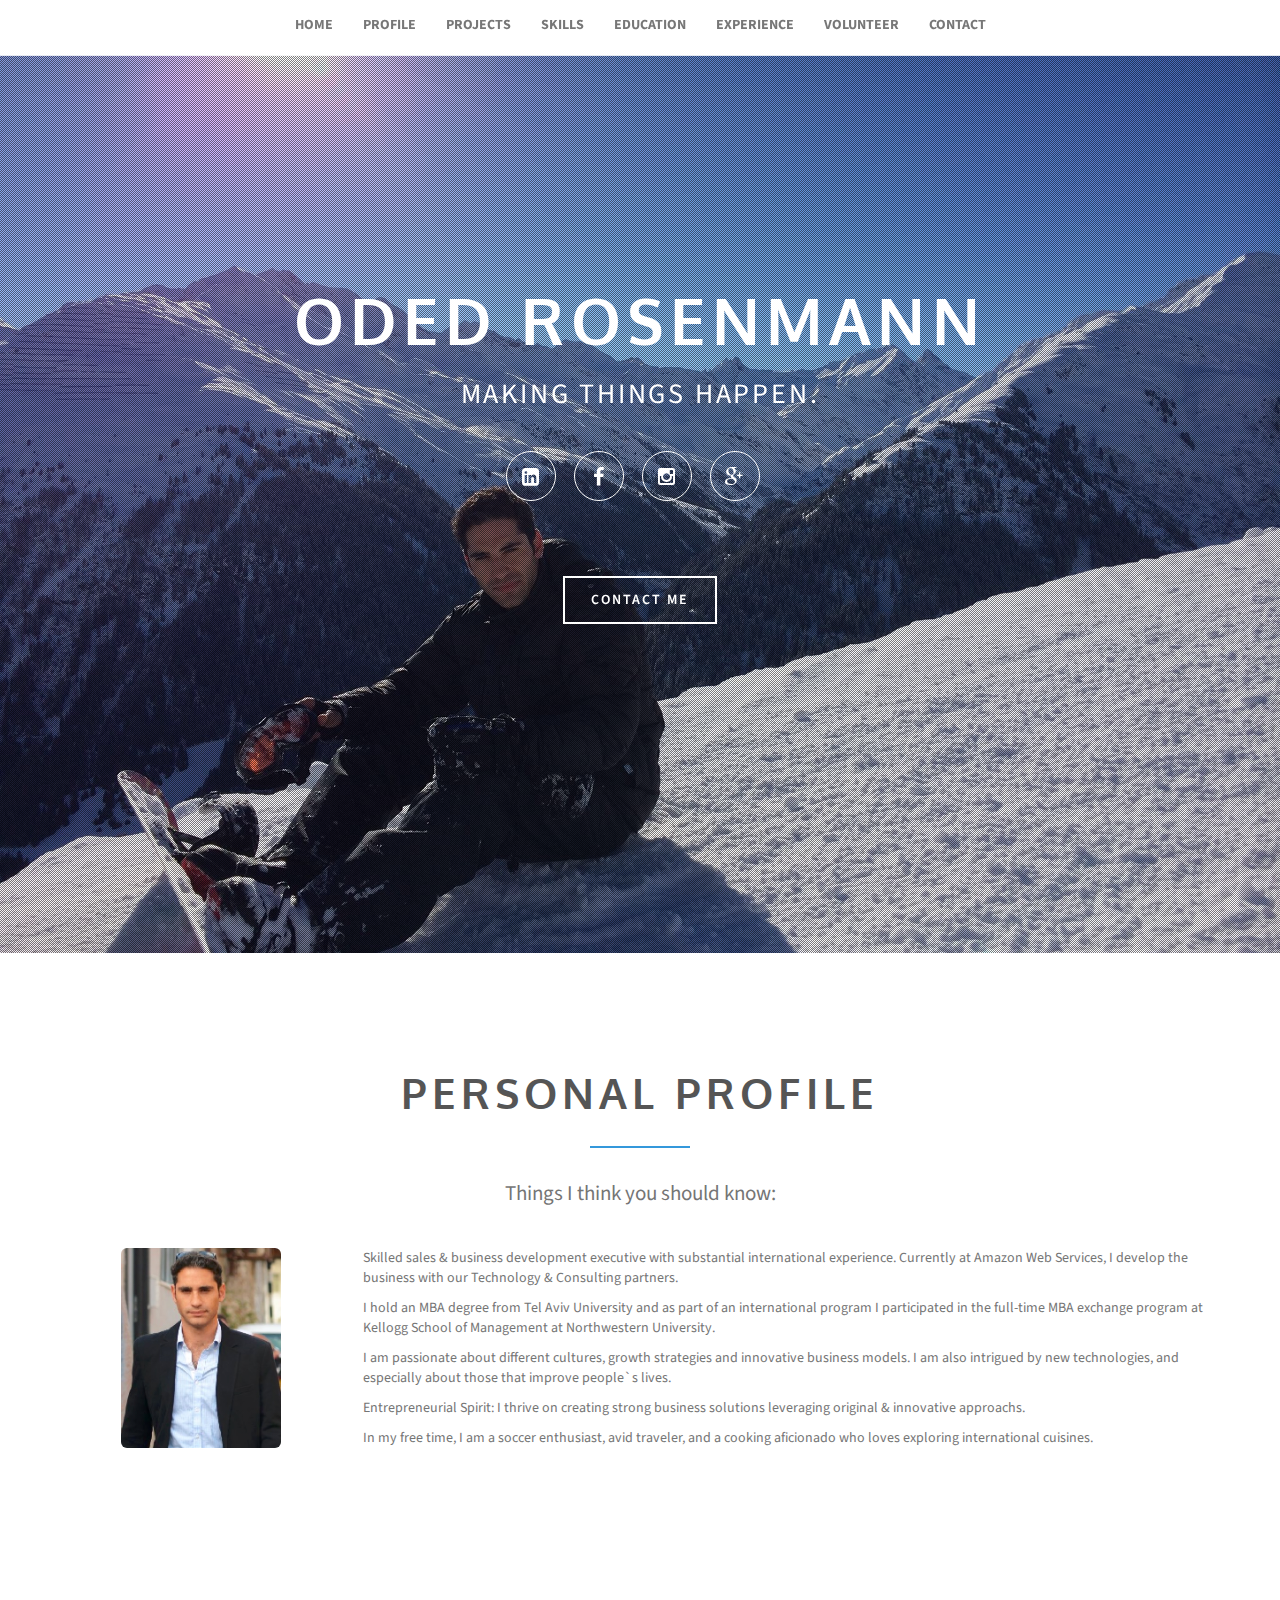
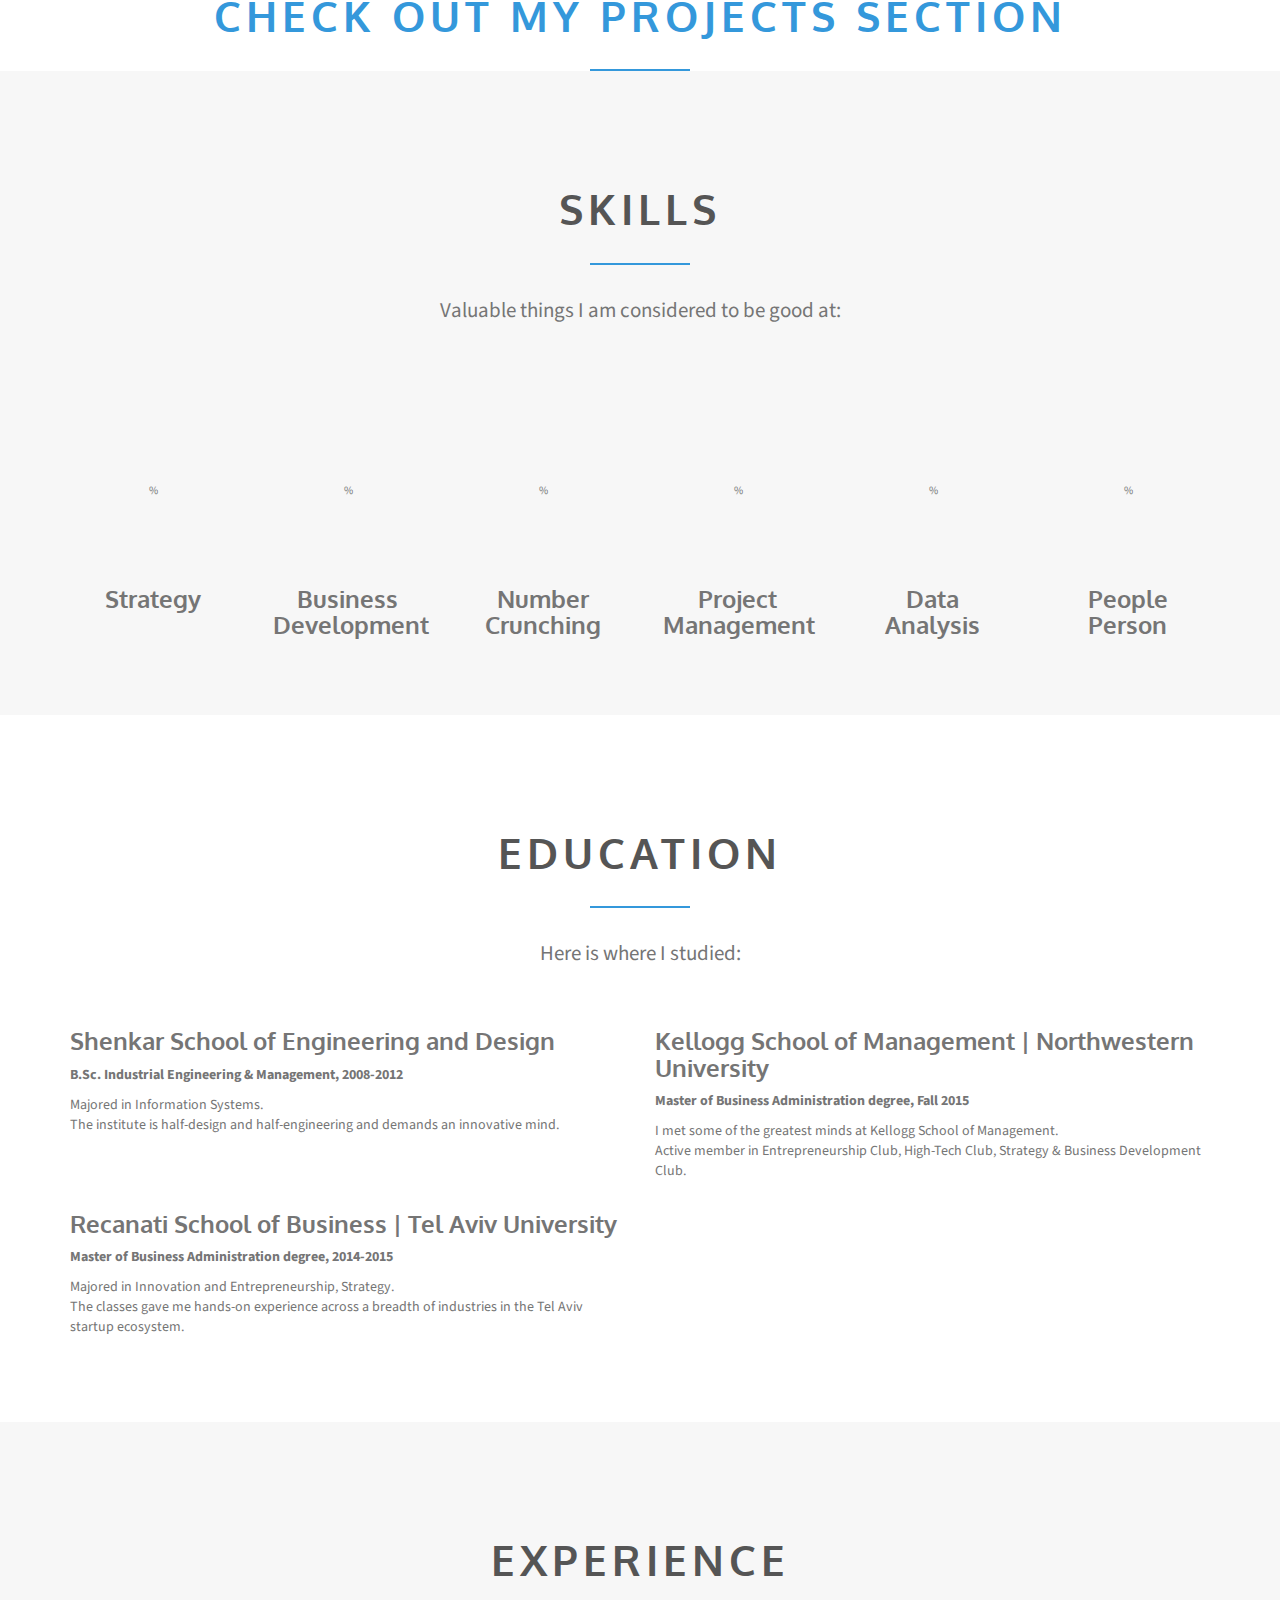
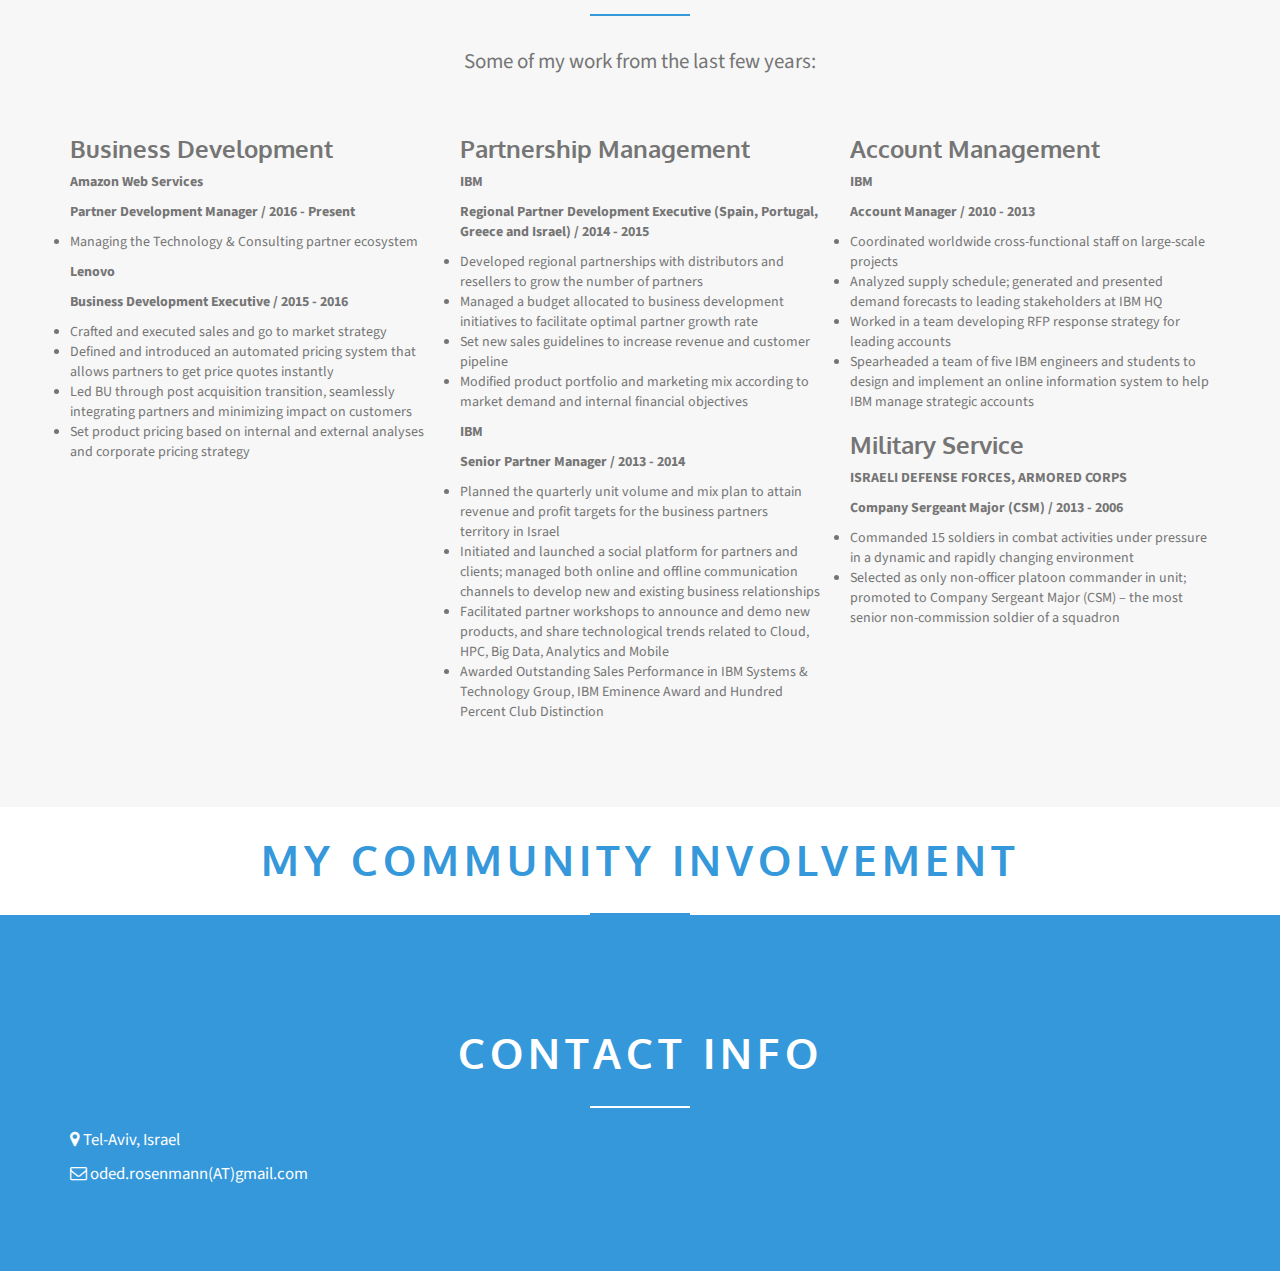
==== commit 1a6fcbde: "AWS" ====
--- a/index.html
+++ b/index.html
@@ -343,8 +343,7 @@
                 <div class="col-sm-12 col-sm-12 col-xs-12 contact-info">
                     <h3></h3>
                     <p><i class="fa fa-map-marker"></i> Tel-Aviv, Israel </p>
-                    <p><i class="fa fa-phone"></i> +972 52 4421021</p>
-                    <p><i class="fa fa-envelope-o"></i> oded.rosenmann@gmail.com</p>
+                    <p><i class="fa fa-envelope-o"></i> oded.rosenmann(AT)gmail.com</p>
                 </div>
             </div>
             <!-- End row -->
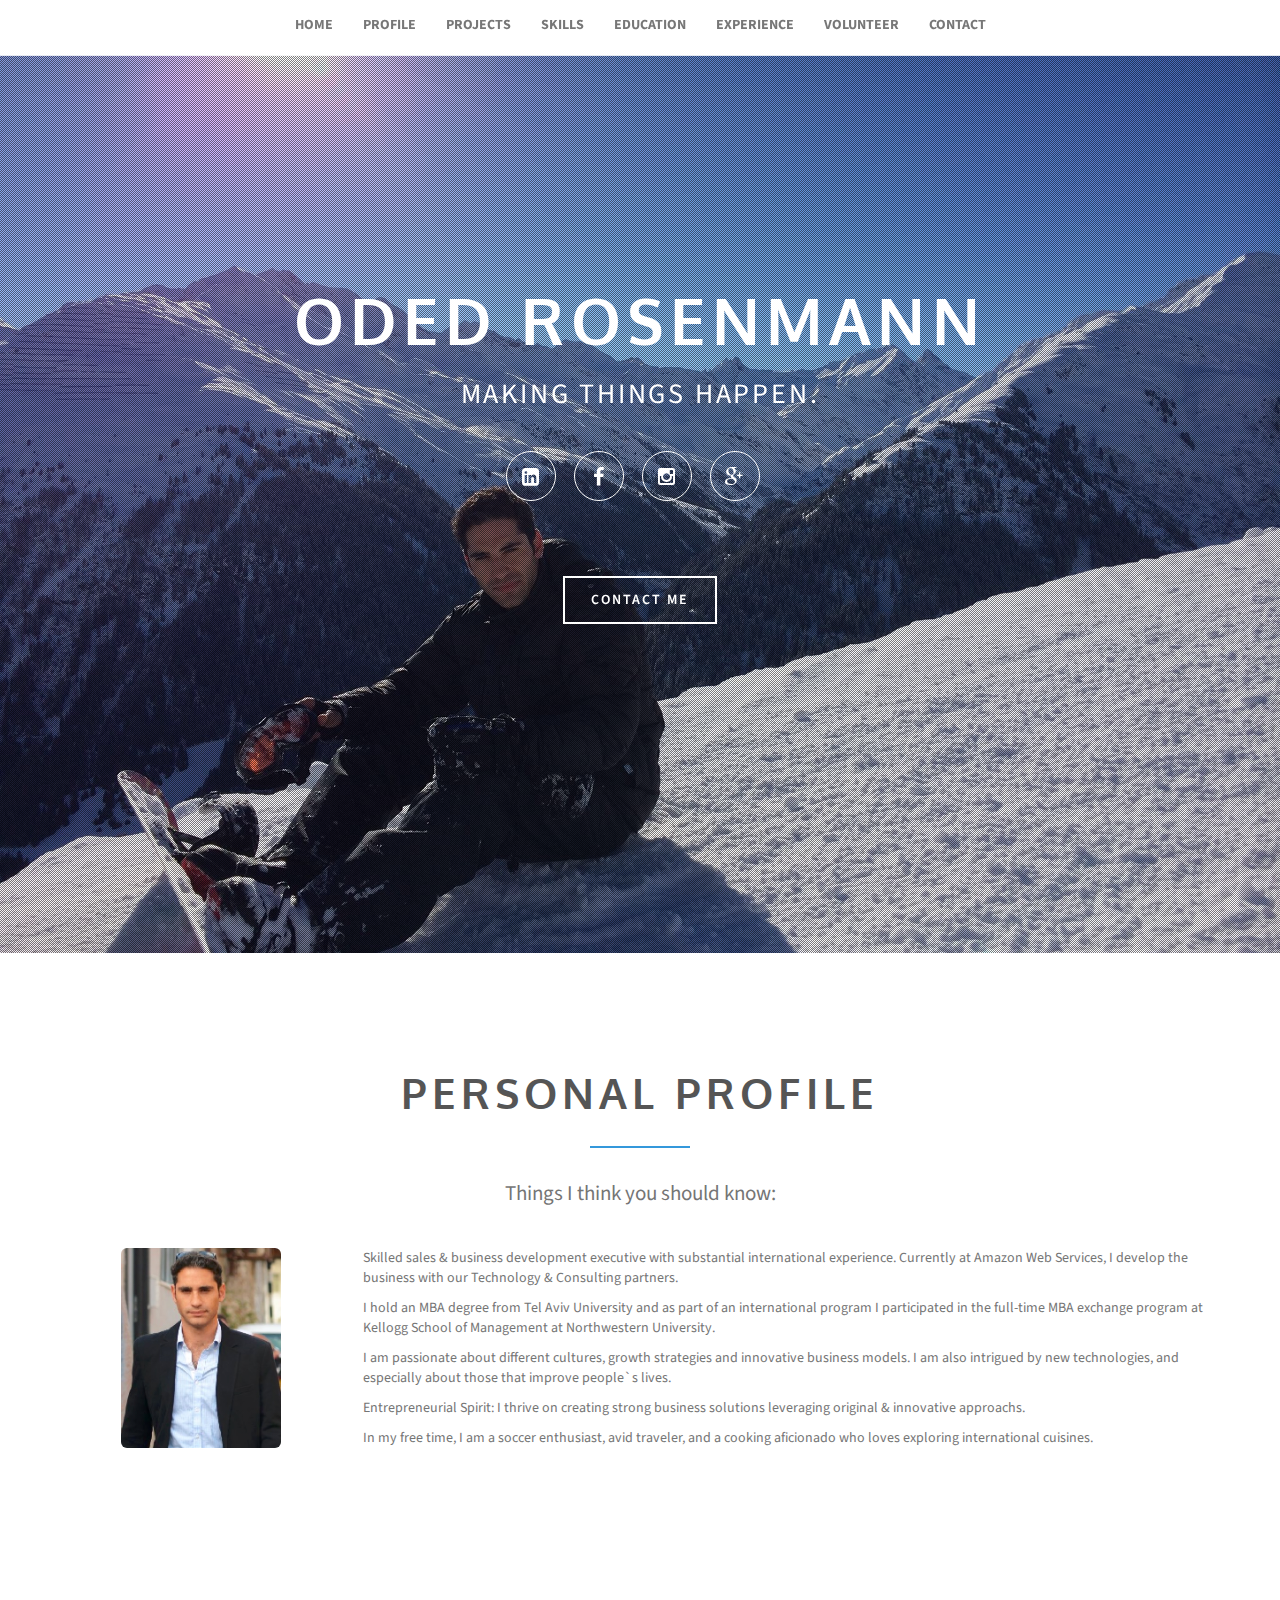
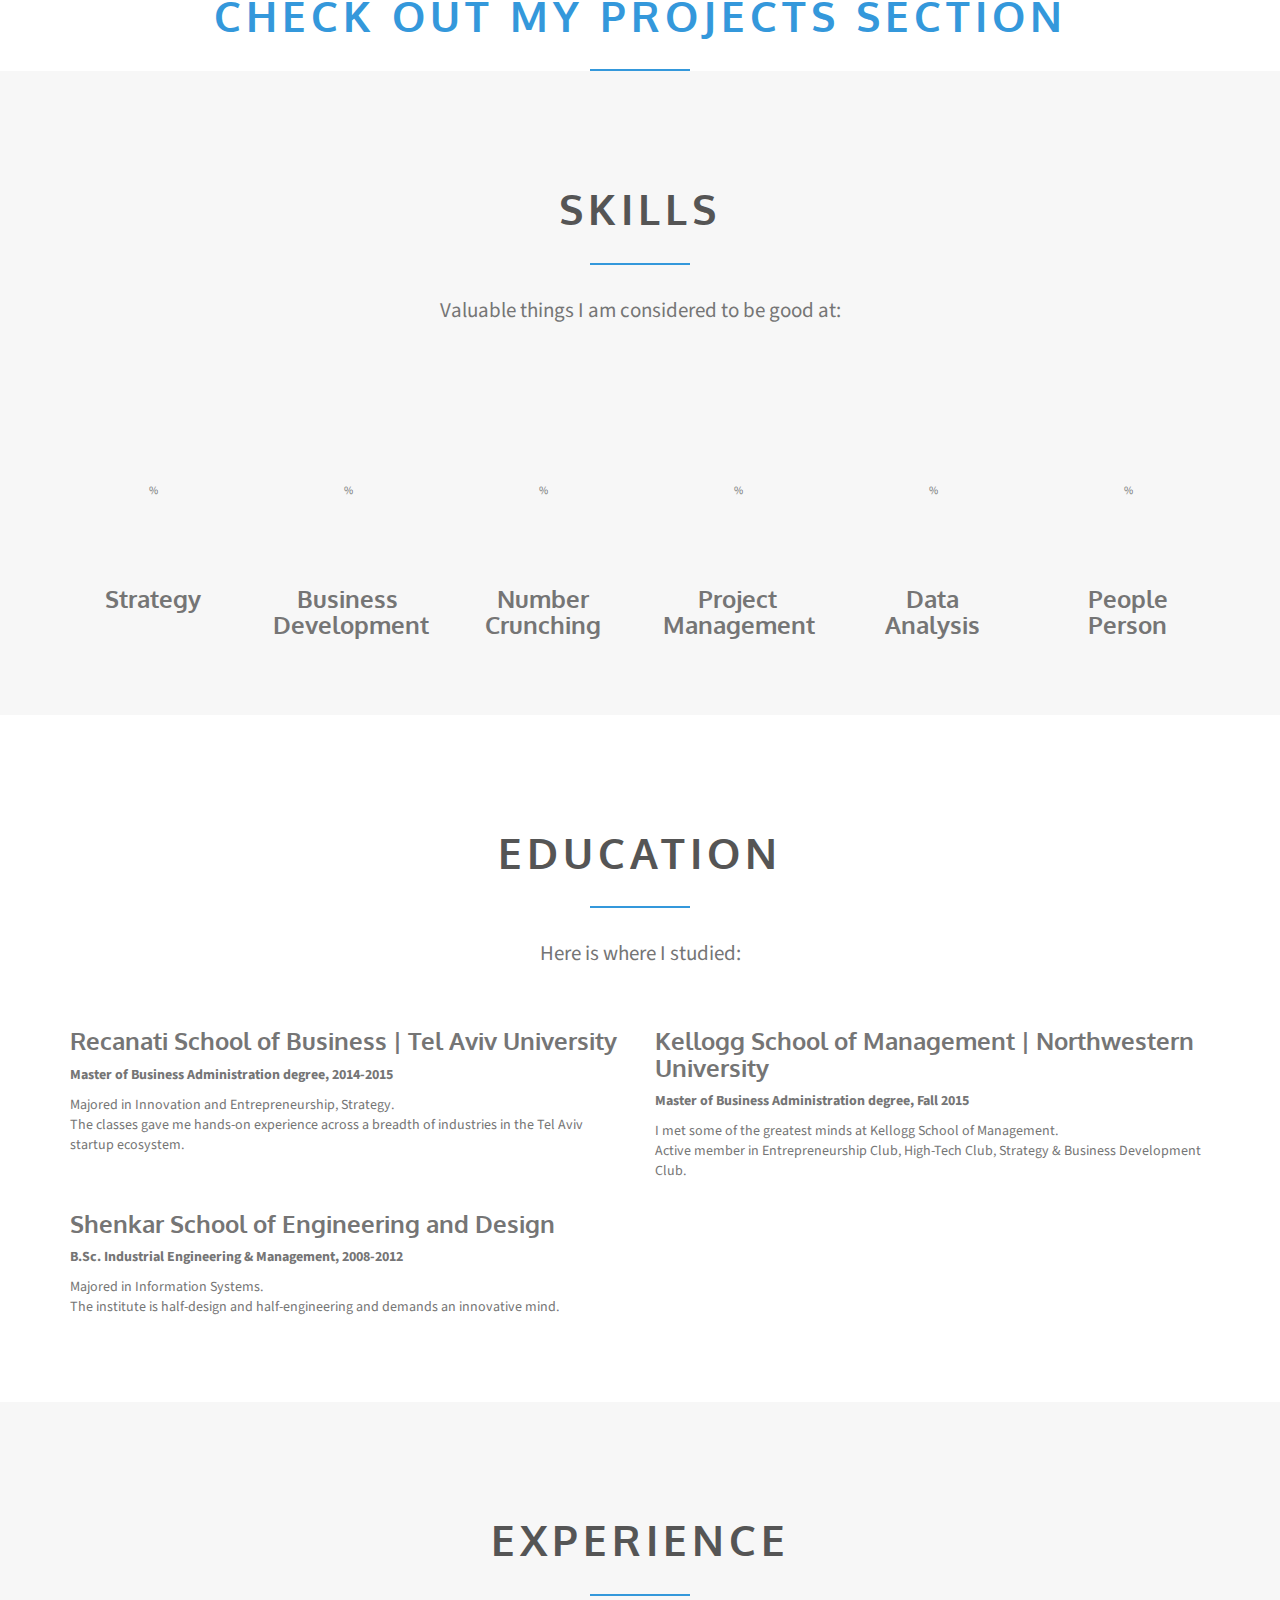
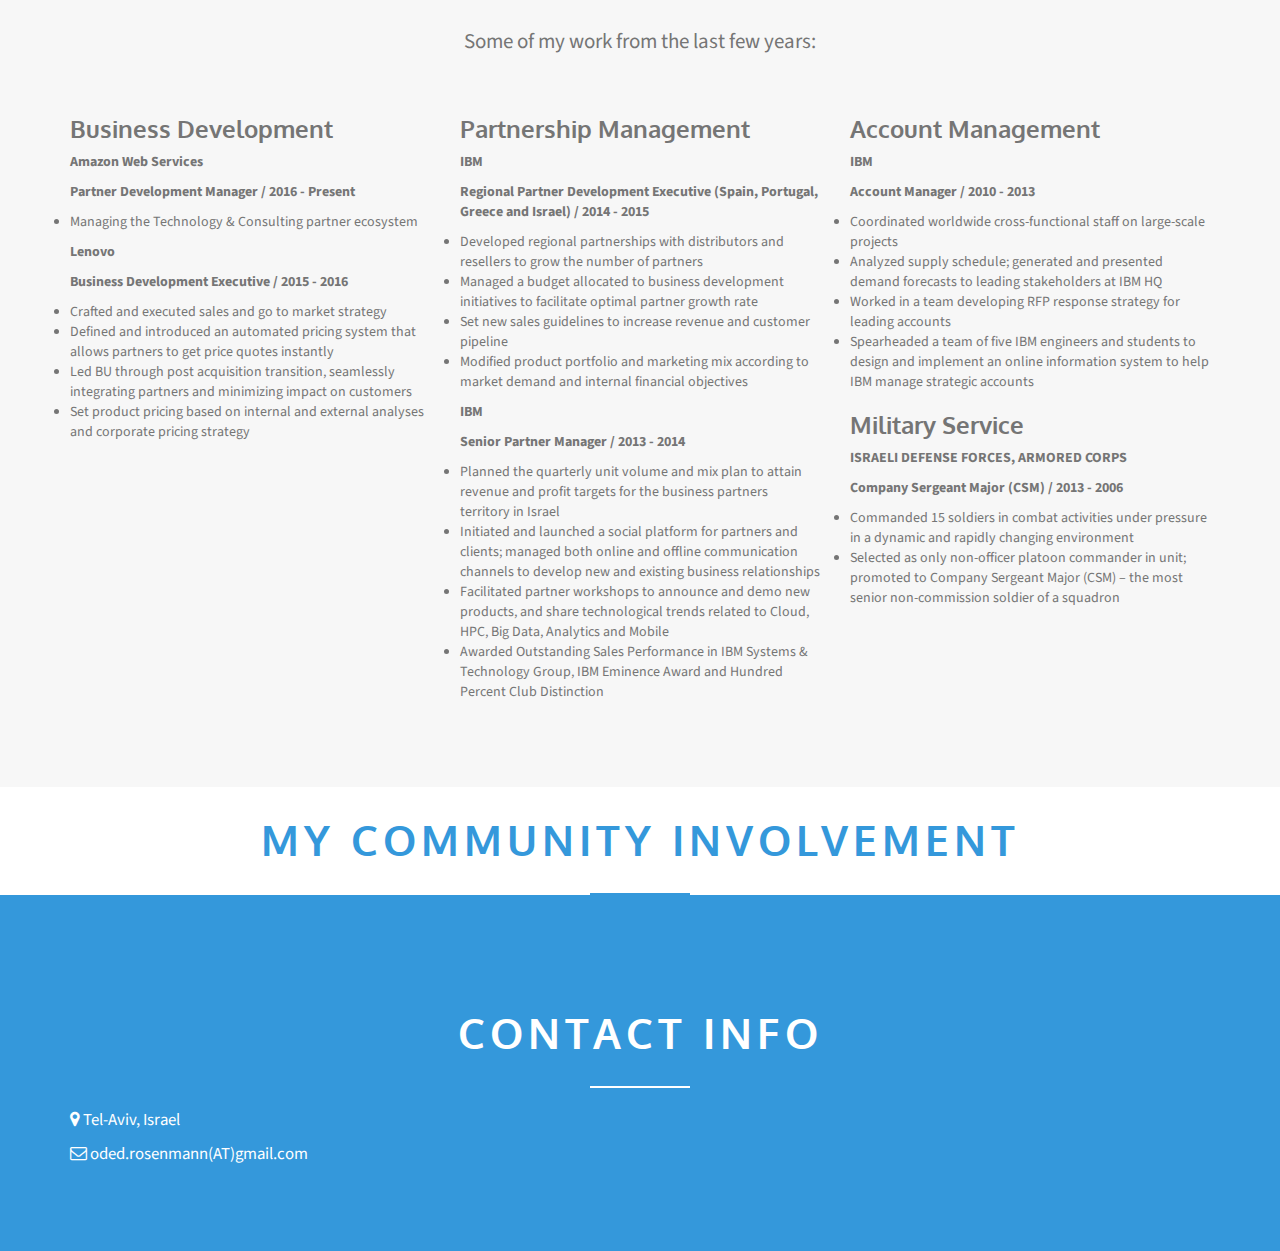
==== commit 4d397840: "changed the order of the education section" ====
--- a/index.html
+++ b/index.html
@@ -215,10 +215,10 @@
                 <div class="col-md-6 col-sm-12 col-xs-12">
                     <article class="education">
                         <header>
-                            <h3>Shenkar School of Engineering and Design</h3>
-                            <p><strong>B.Sc. Industrial Engineering & Management, 2008-2012</strong></p>
-                        </header>
-                        <p>Majored in Information Systems.<br>The institute is half-design and half-engineering and demands an innovative mind.</p>
+                            <h3>Recanati School of Business | Tel Aviv University</h3>
+                            <p><strong>Master of Business Administration degree, 2014-2015</strong> </p>
+                        </header>
+                        <p>Majored in Innovation and Entrepreneurship, Strategy.<br>The classes gave me hands-on experience across a breadth of industries in the Tel Aviv startup ecosystem. </p>
                     </article>
                 </div>
                 <div class="col-md-6 col-sm-12 col-xs-12">
@@ -231,13 +231,13 @@
                     </article>
                 </div>
                 <div class="col-md-6 col-sm-12 col-xs-12">
-                <article class="education">
-                  <header>
-                    <h3>Recanati School of Business | Tel Aviv University</h3>
-                    <p><strong>Master of Business Administration degree, 2014-2015</strong> </p>
-                  </header>
-                    <p>Majored in Innovation and Entrepreneurship, Strategy.<br>The classes gave me hands-on experience across a breadth of industries in the Tel Aviv startup ecosystem. </p>
-                </article>
+                    <article class="education">
+                        <header>
+                        <h3>Shenkar School of Engineering and Design</h3>
+                            <p><strong>B.Sc. Industrial Engineering & Management, 2008-2012</strong></p>
+                        </header>
+                        <p>Majored in Information Systems.<br>The institute is half-design and half-engineering and demands an innovative mind.</p>
+                    </article>
                 </div>
             </div>
         </div>
